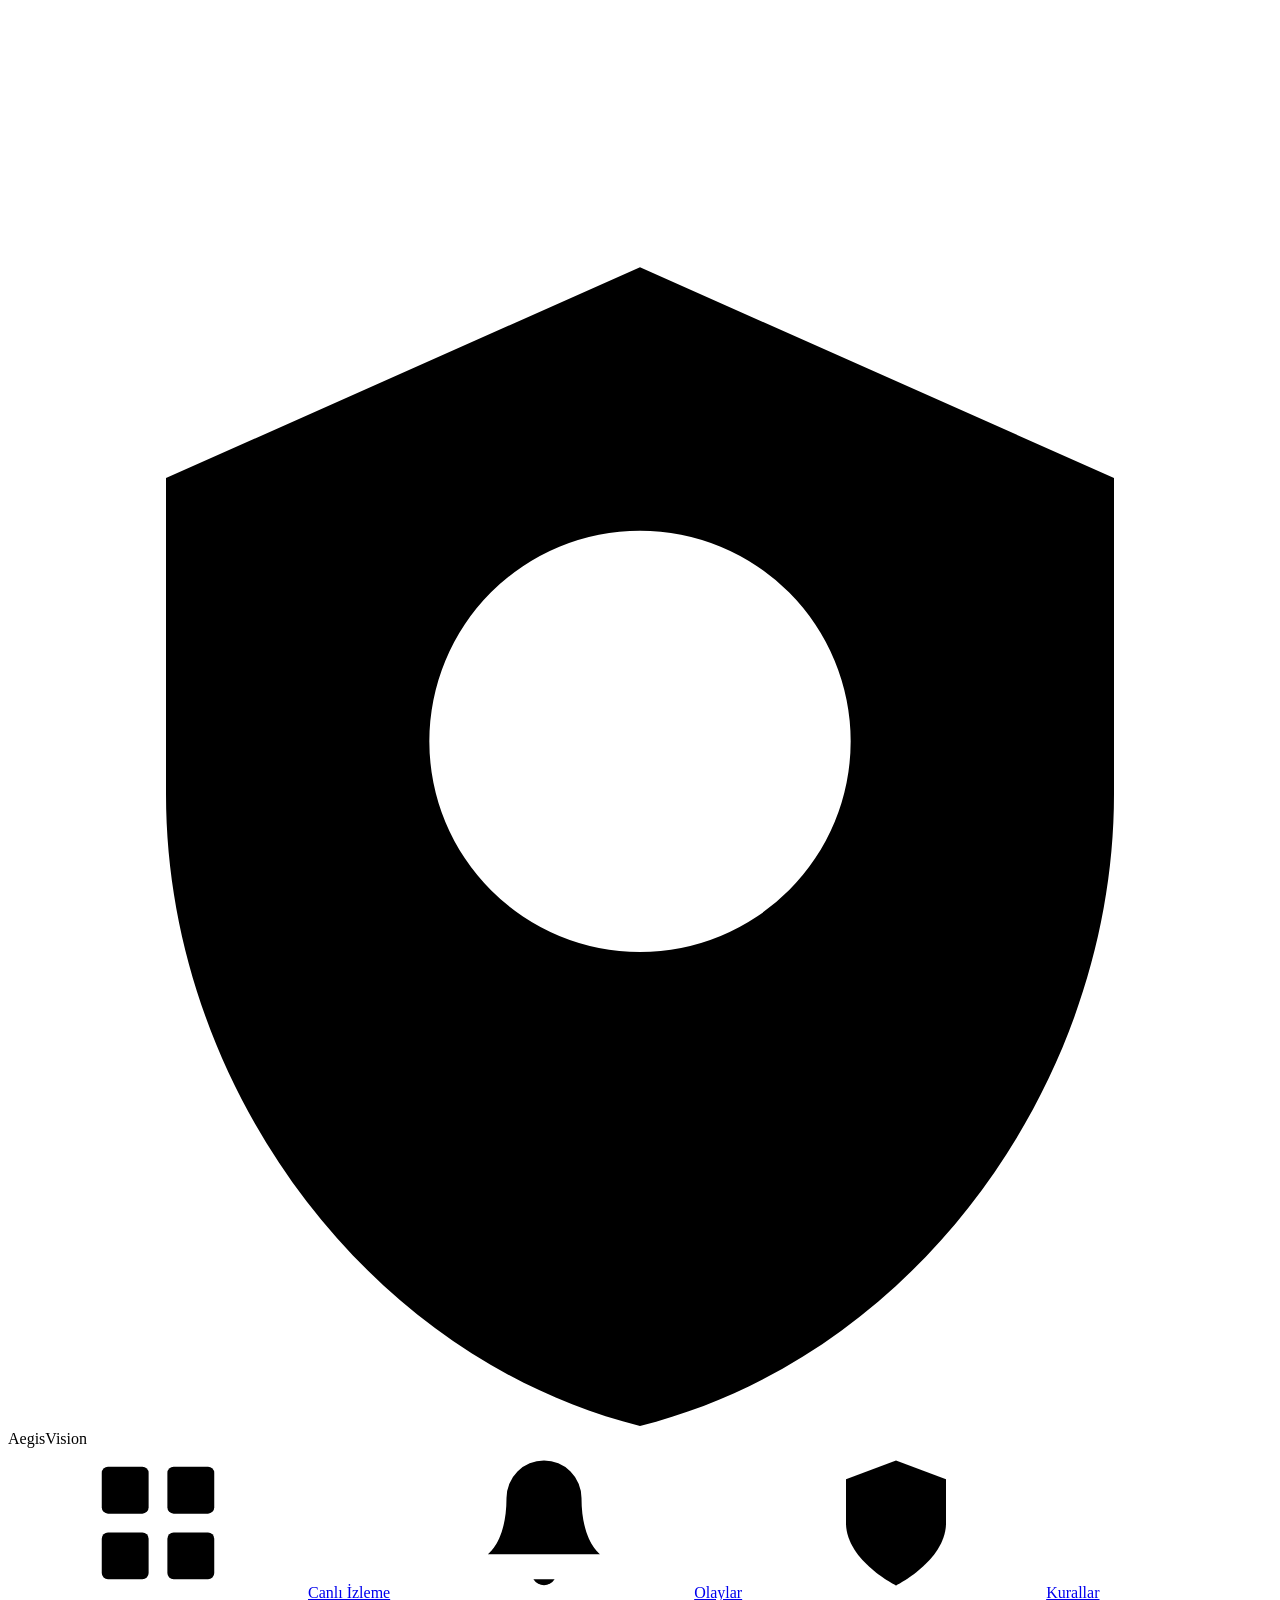
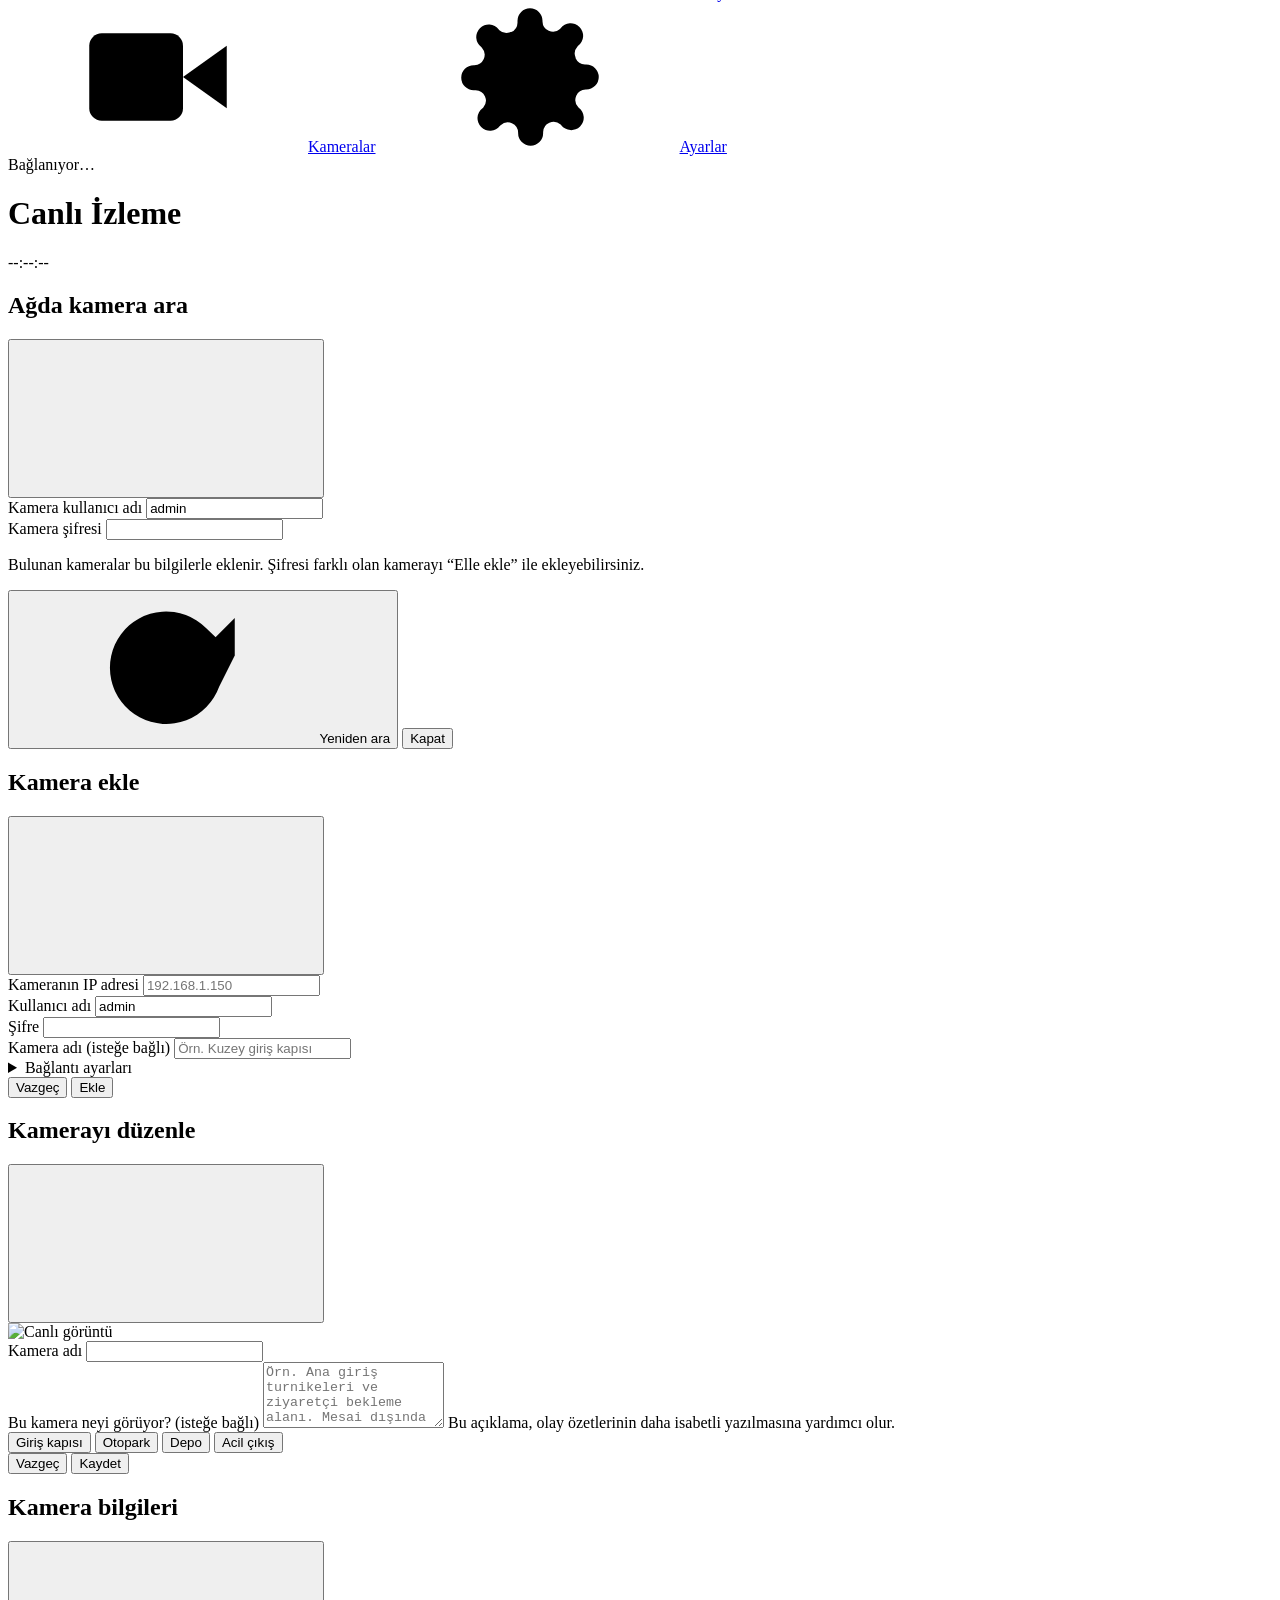
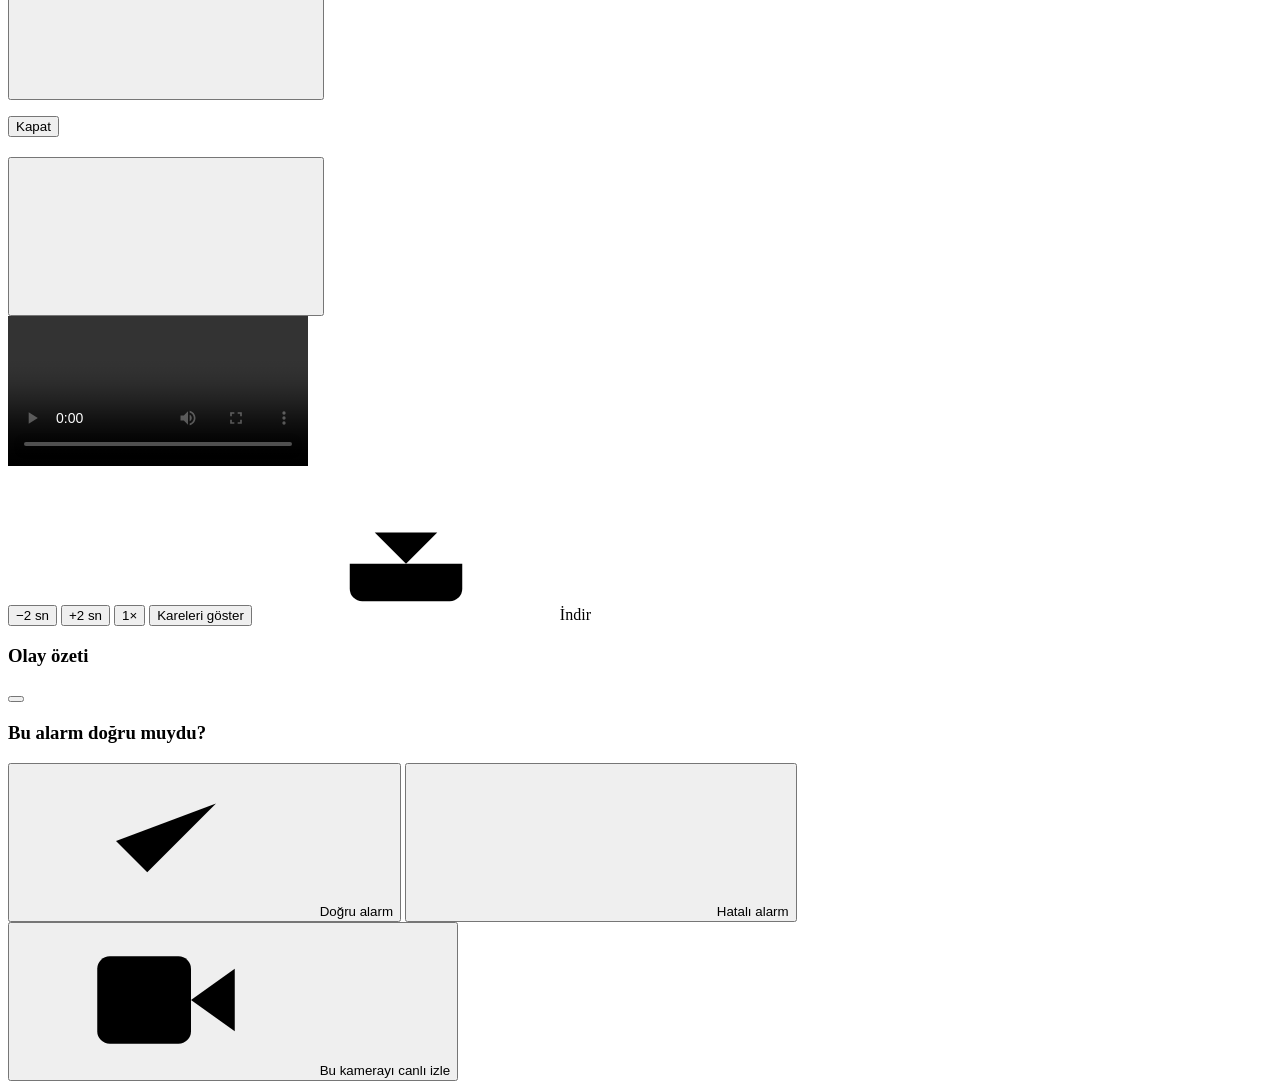
==== WebInterface/frontend/index.html @ 2d85ff1e "feat: rebuild web interface and split backend into modules Interface - five pages: Canlı İzleme, Ola" ====
<!DOCTYPE html>
<html lang="tr">
<head>
  <meta charset="UTF-8">
  <meta name="viewport" content="width=device-width, initial-scale=1.0">
  <meta name="theme-color" content="#0b0e14">
  <title>AegisVision</title>
  <link rel="icon" type="image/svg+xml" href="data:image/svg+xml,%3Csvg xmlns='http://www.w3.org/2000/svg' viewBox='0 0 24 24' fill='%23ff8533'%3E%3Cpath d='M12 2L3 6v6c0 5.5 3.8 10.7 9 12 5.2-1.3 9-6.5 9-12V6l-9-4zm0 5a4 4 0 110 8 4 4 0 010-8z'/%3E%3C/svg%3E">
  <link rel="stylesheet" href="/ui/css/base.css">
  <link rel="stylesheet" href="/ui/css/components.css">
  <link rel="stylesheet" href="/ui/css/layout.css">
  <link rel="stylesheet" href="/ui/css/live.css">
  <link rel="stylesheet" href="/ui/css/events.css">
  <link rel="stylesheet" href="/ui/css/rules.css">
  <link rel="stylesheet" href="/ui/css/cameras.css">
  <link rel="stylesheet" href="/ui/css/settings.css">
</head>
<body>

  <!-- Icon sprite: every icon in the interface is one of these symbols -->
  <svg class="icon-sprite" aria-hidden="true">
    <defs>
      <symbol id="i-live" viewBox="0 0 24 24"><rect x="3" y="3" width="7.5" height="7.5" rx="1"/><rect x="13.5" y="3" width="7.5" height="7.5" rx="1"/><rect x="3" y="13.5" width="7.5" height="7.5" rx="1"/><rect x="13.5" y="13.5" width="7.5" height="7.5" rx="1"/></symbol>
      <symbol id="i-events" viewBox="0 0 24 24"><path d="M18 8a6 6 0 0 0-12 0c0 7-3 9-3 9h18s-3-2-3-9"/><path d="M13.7 21a2 2 0 0 1-3.4 0"/></symbol>
      <symbol id="i-rules" viewBox="0 0 24 24"><path d="M12 22s8-4 8-10V5l-8-3-8 3v7c0 6 8 10 8 10z"/><path d="M9 12l2 2 4-4"/></symbol>
      <symbol id="i-camera" viewBox="0 0 24 24"><path d="M23 7l-7 5 7 5V7z"/><rect x="1" y="5" width="15" height="14" rx="2"/></symbol>
      <symbol id="i-settings" viewBox="0 0 24 24"><circle cx="12" cy="12" r="3"/><path d="M19.4 15a1.7 1.7 0 0 0 .3 1.8l.1.1a2 2 0 1 1-2.8 2.8l-.1-.1a1.7 1.7 0 0 0-1.8-.3 1.7 1.7 0 0 0-1 1.5V21a2 2 0 0 1-4 0v-.1a1.7 1.7 0 0 0-1-1.5 1.7 1.7 0 0 0-1.8.3l-.1.1a2 2 0 1 1-2.8-2.8l.1-.1a1.7 1.7 0 0 0 .3-1.8 1.7 1.7 0 0 0-1.5-1H3a2 2 0 0 1 0-4h.1a1.7 1.7 0 0 0 1.5-1 1.7 1.7 0 0 0-.3-1.8l-.1-.1a2 2 0 1 1 2.8-2.8l.1.1a1.7 1.7 0 0 0 1.8.3h.1a1.7 1.7 0 0 0 1-1.5V3a2 2 0 0 1 4 0v.1a1.7 1.7 0 0 0 1 1.5 1.7 1.7 0 0 0 1.8-.3l.1-.1a2 2 0 1 1 2.8 2.8l-.1.1a1.7 1.7 0 0 0-.3 1.8v.1a1.7 1.7 0 0 0 1.5 1H21a2 2 0 0 1 0 4h-.1a1.7 1.7 0 0 0-1.5 1z"/></symbol>
      <symbol id="i-plus" viewBox="0 0 24 24"><path d="M12 5v14M5 12h14"/></symbol>
      <symbol id="i-search" viewBox="0 0 24 24"><circle cx="11" cy="11" r="7"/><path d="M21 21l-4.3-4.3"/></symbol>
      <symbol id="i-refresh" viewBox="0 0 24 24"><path d="M23 4v6h-6"/><path d="M20.5 15a9 9 0 1 1-2.1-9.4L23 10"/></symbol>
      <symbol id="i-edit" viewBox="0 0 24 24"><path d="M12 20h9"/><path d="M16.5 3.5a2.1 2.1 0 0 1 3 3L7 19l-4 1 1-4z"/></symbol>
      <symbol id="i-trash" viewBox="0 0 24 24"><path d="M3 6h18"/><path d="M19 6v14a2 2 0 0 1-2 2H7a2 2 0 0 1-2-2V6m3 0V4a2 2 0 0 1 2-2h4a2 2 0 0 1 2 2v2"/></symbol>
      <symbol id="i-info" viewBox="0 0 24 24"><circle cx="12" cy="12" r="10"/><path d="M12 16v-4M12 8h.01"/></symbol>
      <symbol id="i-close" viewBox="0 0 24 24"><path d="M18 6L6 18M6 6l12 12"/></symbol>
      <symbol id="i-check" viewBox="0 0 24 24"><path d="M20 6L9 17l-5-5"/></symbol>
      <symbol id="i-play" viewBox="0 0 24 24"><path d="M6 4l14 8-14 8z" fill="currentColor"/></symbol>
      <symbol id="i-download" viewBox="0 0 24 24"><path d="M21 15v4a2 2 0 0 1-2 2H5a2 2 0 0 1-2-2v-4"/><path d="M7 10l5 5 5-5M12 15V3"/></symbol>
      <symbol id="i-photo" viewBox="0 0 24 24"><path d="M23 19a2 2 0 0 1-2 2H3a2 2 0 0 1-2-2V8a2 2 0 0 1 2-2h4l2-3h6l2 3h4a2 2 0 0 1 2 2z"/><circle cx="12" cy="13" r="4"/></symbol>
      <symbol id="i-expand" viewBox="0 0 24 24"><path d="M8 3H5a2 2 0 0 0-2 2v3m18 0V5a2 2 0 0 0-2-2h-3m0 18h3a2 2 0 0 0 2-2v-3M3 16v3a2 2 0 0 0 2 2h3"/></symbol>
      <symbol id="i-back" viewBox="0 0 24 24"><path d="M19 12H5M12 19l-7-7 7-7"/></symbol>
      <symbol id="i-copy" viewBox="0 0 24 24"><rect x="9" y="9" width="13" height="13" rx="2"/><path d="M5 15H4a2 2 0 0 1-2-2V4a2 2 0 0 1 2-2h9a2 2 0 0 1 2 2v1"/></symbol>
      <symbol id="i-list" viewBox="0 0 24 24"><path d="M8 6h13M8 12h13M8 18h13M3 6h.01M3 12h.01M3 18h.01"/></symbol>
    </defs>
  </svg>

  <div class="app">

    <aside class="sidebar">
      <div class="brand">
        <svg class="brand-mark" viewBox="0 0 24 24"><path d="M12 2L3 6v6c0 5.5 3.8 10.7 9 12 5.2-1.3 9-6.5 9-12V6l-9-4zm0 5a4 4 0 110 8 4 4 0 010-8z"/></svg>
        <span class="brand-name">AegisVision</span>
      </div>

      <nav class="nav" aria-label="Ana menü">
        <a class="nav-item" href="#live" data-view="live"><svg class="icon"><use href="#i-live"/></svg><span>Canlı İzleme</span></a>
        <a class="nav-item" href="#events" data-view="events"><svg class="icon"><use href="#i-events"/></svg><span>Olaylar</span><span class="nav-badge" id="nav-events-badge" hidden></span></a>
        <a class="nav-item" href="#rules" data-view="rules"><svg class="icon"><use href="#i-rules"/></svg><span>Kurallar</span></a>
        <a class="nav-item" href="#cameras" data-view="cameras"><svg class="icon"><use href="#i-camera"/></svg><span>Kameralar</span></a>
        <a class="nav-item" href="#settings" data-view="settings"><svg class="icon"><use href="#i-settings"/></svg><span>Ayarlar</span></a>
      </nav>

      <div class="system-status" id="system-status" role="status">
        <span class="status-dot"></span>
        <span class="system-status-text" id="system-status-text">Bağlanıyor…</span>
      </div>
    </aside>

    <main class="main">
      <header class="topbar">
        <h1 class="page-title" id="page-title">Canlı İzleme</h1>
        <time class="clock" id="clock">--:--:--</time>
      </header>

      <div class="content" id="content">

        <!-- ============================ Canlı İzleme ============================ -->
        <section id="view-live" class="view" hidden>
          <div class="toolbar">
            <div class="segmented" id="live-layouts" role="group" aria-label="Ekran düzeni">
              <button type="button" data-layout="grid-1x1" title="Tek kamera">1</button>
              <button type="button" data-layout="grid-2x2" title="4 kamera (2×2)">4</button>
              <button type="button" data-layout="grid-3x2" title="6 kamera (3×2)">6</button>
              <button type="button" data-layout="grid-4x3" title="12 kamera (4×3)">12</button>
            </div>
            <label class="check" title="Yalnızca uyarı veren, alarmdaki veya sinyali kesilen kameraları göster">
              <input type="checkbox" id="live-only-alarms"> Yalnızca alarmdakiler
            </label>
            <span class="toolbar-spacer"></span>
            <label class="check" title="Kurallarda çizdiğiniz bölgeleri görüntünün üzerinde göster">
              <input type="checkbox" id="live-show-zones" checked> Bölgeler
            </label>
            <label class="check" title="Tespit edilen kişi ve nesneleri çerçeveyle göster">
              <input type="checkbox" id="live-show-detections" checked> Tespitler
            </label>
            <span class="badge" id="live-count"></span>
          </div>

          <div class="focus-bar" id="live-focus-bar" hidden>
            <button type="button" class="btn btn-sm" id="live-exit-focus"><svg class="icon"><use href="#i-back"/></svg> Tüm kameralar</button>
            <strong id="live-focus-name"></strong>
          </div>

          <div id="live-grid" class="live-grid grid-3x2"></div>

          <div class="card live-history" id="live-history" hidden>
            <div class="card-header">
              <h2 class="card-title">Son 30 dakika</h2>
              <span class="legend">
                <span class="legend-item"><i class="legend-swatch is-ok"></i> Olay yok</span>
                <span class="legend-item"><i class="legend-swatch is-warn"></i> Uyarı</span>
                <span class="legend-item"><i class="legend-swatch is-danger"></i> Kritik</span>
              </span>
            </div>
            <div class="timeline" id="live-timeline"></div>
            <div class="timeline-axis"><span>30 dk önce</span><span>15 dk önce</span><span>Şimdi</span></div>
            <h3 class="section-title">Bu kameranın son olayları</h3>
            <div class="history-list" id="live-history-list"></div>
          </div>
        </section>

        <!-- ============================== Olaylar ============================== -->
        <section id="view-events" class="view" hidden>
          <div class="notice is-warn" id="events-notice" role="status" hidden></div>

          <div class="toolbar">
            <label class="search">
              <svg class="icon"><use href="#i-search"/></svg>
              <input type="search" id="events-search" placeholder="Olaylarda ara" aria-label="Olaylarda ara">
            </label>
            <select class="select" id="events-camera" aria-label="Kamera"><option value="">Tüm kameralar</option></select>
            <select class="select" id="events-time" aria-label="Zaman aralığı">
              <option value="all">Tüm zamanlar</option>
              <option value="15m">Son 15 dakika</option>
              <option value="1h">Son 1 saat</option>
              <option value="6h">Son 6 saat</option>
              <option value="today">Bugün</option>
            </select>
            <select class="select" id="events-kind" aria-label="Olay türü">
              <option value="all">Tüm türler</option>
              <option value="critical">Kritik</option>
              <option value="warning">Uyarı</option>
              <option value="rule">Kural ihlali</option>
            </select>
            <select class="select" id="events-review" aria-label="İnceleme durumu">
              <option value="all">Tüm durumlar</option>
              <option value="unlabeled">İncelenmemiş</option>
              <option value="correct">Doğru alarm</option>
              <option value="false_positive">Hatalı alarm</option>
            </select>
            <span class="toolbar-spacer"></span>
            <div class="segmented" id="events-layout" role="group" aria-label="Görünüm">
              <button type="button" data-mode="cards" title="Kart görünümü" aria-label="Kart görünümü"><svg class="icon"><use href="#i-live"/></svg></button>
              <button type="button" data-mode="table" title="Liste görünümü" aria-label="Liste görünümü"><svg class="icon"><use href="#i-list"/></svg></button>
            </div>
            <button type="button" class="btn" id="events-export" title="Listelenen olayları dosya olarak indir"><svg class="icon"><use href="#i-download"/></svg> Dışa aktar</button>
            <button type="button" class="btn" id="events-clear" title="Tüm olay kayıtlarını, videolarını ve fotoğraflarını sil"><svg class="icon"><use href="#i-trash"/></svg> Tümünü sil</button>
          </div>

          <p class="summary-line" id="events-summary"></p>
          <div id="events-list"></div>

          <div class="pager">
            <span id="events-pager-info"></span>
            <span class="toolbar-spacer"></span>
            <select class="select" id="events-page-size" aria-label="Sayfa başına olay">
              <option value="12">12 / sayfa</option>
              <option value="24">24 / sayfa</option>
              <option value="48">48 / sayfa</option>
            </select>
            <div class="pager-buttons" id="events-pager-buttons"></div>
          </div>
        </section>

        <!-- ============================== Kurallar ============================== -->
        <section id="view-rules" class="view" hidden>
          <div id="rules-list-panel">
            <div class="toolbar">
              <button type="button" class="btn btn-primary" id="rules-new"><svg class="icon"><use href="#i-plus"/></svg> Yeni kural</button>
              <p class="summary-line" id="rules-summary"></p>
            </div>
            <div class="notice is-warn" id="rules-notice" hidden></div>
            <div id="rules-list"></div>
          </div>

          <div id="rule-editor-panel" hidden>
            <div class="toolbar">
              <button type="button" class="btn" data-action="close-editor"><svg class="icon"><use href="#i-back"/></svg> Kurallar</button>
              <h2 class="toolbar-title" id="rule-editor-title">Yeni kural</h2>
            </div>

            <div class="rule-editor">
              <div class="card">
                <div class="toolbar toolbar-inset">
                  <div class="segmented" id="rule-scope" role="group" aria-label="Kuralın geçerli olduğu yer">
                    <button type="button" data-scope="camera" class="is-active">Tek kamera</button>
                    <button type="button" data-scope="system">Tüm kameralar</button>
                  </div>
                  <select class="select" id="rule-camera" aria-label="Kamera"></select>
                  <span class="toolbar-spacer"></span>
                  <button type="button" class="btn btn-sm" id="zone-undo" title="Son noktayı geri al (Backspace)">Geri al</button>
                  <button type="button" class="btn btn-sm" id="zone-clear" title="Çizilen tüm bölgeleri sil">Temizle</button>
                </div>
                <div class="zone-canvas" id="zone-canvas-wrap">
                  <img id="zone-canvas-bg" class="zone-canvas-bg" alt="">
                  <div class="zone-canvas-system" id="zone-canvas-system" hidden>Bu kural tüm kameralarda geçerli olur.<br>İsterseniz yalnızca görüntünün belirli bir bölümünü çizebilirsiniz.</div>
                  <canvas id="zone-canvas"></canvas>
                  <div class="zone-canvas-status" id="zone-canvas-status"></div>
                </div>
                <p class="hint card-hint">Görüntüye tıklayarak bölgenin köşelerini işaretleyin. İlk noktaya tıklayarak, çift tıklayarak veya <kbd>Enter</kbd> ile bölgeyi kapatın. <kbd>Esc</kbd> çizimi iptal eder.</p>
              </div>

              <form class="card rule-form" id="rule-form" novalidate>
                <div class="field">
                  <label for="rule-title">Kural adı</label>
                  <input class="input" type="text" id="rule-title" placeholder="Örn. Depo girişi baret kontrolü" maxlength="80">
                </div>

                <div class="field">
                  <span class="field-label">Bölgeler</span>
                  <div class="chip-row" id="zone-chips"></div>
                </div>

                <fieldset class="zone-fields" id="zone-fields" disabled>
                  <div class="field">
                    <label for="zone-name">Bölge adı</label>
                    <input class="input" type="text" id="zone-name" placeholder="Örn. Depo girişi" maxlength="40">
                  </div>
                  <div class="field">
                    <label for="zone-type">Ne izlensin?</label>
                    <select class="select" id="zone-type">
                      <option value="detection">Kişi ve nesneler (kendi cümlenizle tarif edin)</option>
                      <option value="change_detection">Engel veya değişiklik (acil çıkış, yangın dolabı önü…)</option>
                    </select>
                  </div>
                  <div class="field" id="zone-detection-fields">
                    <label for="zone-description">Bu bölgede ne olunca haber verilsin?</label>
                    <textarea class="textarea" id="zone-description" rows="3" placeholder="Örn. Baret takmayan biri bölgeye girerse"></textarea>
                    <div class="chip-row">
                      <button type="button" class="chip" data-template="Bu bölgeye yetkisiz bir kişi veya araç girdiğinde alarm üret.">Yetkisiz giriş</button>
                      <button type="button" class="chip" data-template="Bu bölgede baret veya reflektörlü yelek takmayan biri olursa bildir.">Baret ve yelek</button>
                      <button type="button" class="chip" data-template="Bu bölgede bir kişi uzun süre beklerse bildir.">Uzun süre bekleme</button>
                      <button type="button" class="chip" data-template="Bu bölgeden geçen kişileri giriş ve çıkış yönüne göre say.">Giriş-çıkış sayımı</button>
                    </div>
                  </div>
                  <p class="hint" id="zone-change-hint" hidden>Sistem bu bölgeyi boş hâliyle hatırlar ve önüne bir şey konduğunda uyarır. Kuralı kaydettikten sonra <strong>Canlı İzleme</strong>’de kameranın üzerindeki <strong>Referans al</strong> düğmesine bir kez basmanız yeterlidir.</p>
                </fieldset>

                <div class="form-actions">
                  <button type="button" class="btn" data-action="close-editor">Vazgeç</button>
                  <button type="submit" class="btn btn-primary" id="rule-save">Kaydet</button>
                </div>
              </form>
            </div>
          </div>
        </section>

        <!-- ============================== Kameralar ============================== -->
        <section id="view-cameras" class="view" hidden>
          <div class="toolbar">
            <button type="button" class="btn btn-primary" id="cameras-scan"><svg class="icon"><use href="#i-search"/></svg> Ağda kamera ara</button>
            <button type="button" class="btn" id="cameras-add"><svg class="icon"><use href="#i-plus"/></svg> Elle ekle</button>
            <p class="summary-line" id="cameras-summary"></p>
            <span class="toolbar-spacer"></span>
            <div class="segmented" id="cameras-layout" role="group" aria-label="Görünüm">
              <button type="button" data-mode="grid" title="Kart görünümü" aria-label="Kart görünümü"><svg class="icon"><use href="#i-live"/></svg></button>
              <button type="button" data-mode="list" title="Liste görünümü" aria-label="Liste görünümü"><svg class="icon"><use href="#i-list"/></svg></button>
            </div>
          </div>
          <div id="cameras-list" class="camera-grid"></div>
        </section>

        <!-- =============================== Ayarlar =============================== -->
        <section id="view-settings" class="view" hidden>
          <form class="settings" id="settings-form" novalidate>

            <div class="card settings-card">
              <h2 class="card-title">Algılama</h2>
              <label class="switch-row">
                <span><span class="switch-title">Olağandışı hareketleri algıla</span>
                  <span class="hint">Kavga, panik gibi olağandışı hareketleri kendiliğinden yakalar. Kapatırsanız yalnızca tanımladığınız kurallar çalışır.</span></span>
                <input type="checkbox" class="switch" data-setting="anomaly.continuous_pipeline">
              </label>
              <div class="field">
                <label for="set-threshold-normal">Uyarı seviyesi <output data-output="anomaly.threshold_normal" data-unit="%"></output></label>
                <input type="range" id="set-threshold-normal" data-setting="anomaly.threshold_normal" min="5" max="45" step="1">
                <span class="hint">Hareket bu seviyeyi geçince olay <strong>Uyarı</strong> olarak kaydedilir. Düşürürseniz sistem daha hassas olur.</span>
              </div>
              <div class="field">
                <label for="set-threshold-warning">Kritik seviyesi <output data-output="anomaly.threshold_warning" data-unit="%"></output></label>
                <input type="range" id="set-threshold-warning" data-setting="anomaly.threshold_warning" min="30" max="80" step="1">
                <span class="hint">Hareket bu seviyeyi geçince olay <strong>Kritik</strong> sayılır.</span>
                <div class="threshold-scale" id="threshold-scale" aria-hidden="true">
                  <span class="is-ok">Normal</span><span class="is-warn">Uyarı</span><span class="is-danger">Kritik</span>
                </div>
              </div>
            </div>

            <div class="card settings-card">
              <h2 class="card-title">Canlı izleme</h2>
              <div class="field">
                <label for="set-default-layout">Açılış düzeni</label>
                <select class="select" id="set-default-layout" data-setting="live_wall.default_layout">
                  <option value="grid-1x1">Tek kamera</option>
                  <option value="grid-2x2">4 kamera (2×2)</option>
                  <option value="grid-3x2">6 kamera (3×2)</option>
                  <option value="grid-4x3">12 kamera (4×3)</option>
                </select>
              </div>
              <label class="switch-row">
                <span><span class="switch-title">Alarmda çerçeveyi vurgula</span>
                  <span class="hint">Alarm veren kameranın çerçevesi renkli yanıp söner.</span></span>
                <input type="checkbox" class="switch" data-setting="live_wall.alarm_borders">
              </label>
              <label class="switch-row">
                <span><span class="switch-title">Durum etiketini göster</span>
                  <span class="hint">Uyarı veya alarm sırasında görüntünün köşesinde nedeni yazar.</span></span>
                <input type="checkbox" class="switch" data-setting="live_wall.hud_badges">
              </label>
              <label class="switch-row">
                <span><span class="switch-title">Tıklayınca kamerayı büyüt</span></span>
                <input type="checkbox" class="switch" data-setting="live_wall.click_to_focus">
              </label>
              <label class="switch-row">
                <span><span class="switch-title">Tam akıcılıkta yayın</span>
                  <span class="hint">Kapatırsanız görüntü saniyede 8 kareye iner; yavaş bağlantılarda işe yarar.</span></span>
                <input type="checkbox" class="switch" data-setting="live_wall.zero_latency_mode">
              </label>
            </div>

            <div class="card settings-card">
              <h2 class="card-title">Kayıt</h2>
              <label class="switch-row">
                <span><span class="switch-title">Olayları video olarak kaydet</span>
                  <span class="hint">Her olay, başından sonuna tek bir video olarak saklanır.</span></span>
                <input type="checkbox" class="switch" data-setting="recording.auto_record_clips">
              </label>
              <div class="field">
                <label for="set-padding">Olay öncesi ve sonrası <output data-output="recording.padding_sec" data-unit=" sn"></output></label>
                <input type="range" id="set-padding" data-setting="recording.padding_sec" min="0.5" max="5" step="0.5">
                <span class="hint">Videoya olayın başından önce ve bitişinden sonra eklenen süre.</span>
              </div>
              <div class="field">
                <label for="set-max-duration">En uzun video <output data-output="recording.max_clip_duration_sec" data-unit=" sn"></output></label>
                <input type="range" id="set-max-duration" data-setting="recording.max_clip_duration_sec" min="15" max="180" step="15">
              </div>
              <div class="field">
                <label for="set-max-storage">Kayıtlar için ayrılan alan <output data-output="recording.max_storage_mb" data-unit=" MB"></output></label>
                <input type="range" id="set-max-storage" data-setting="recording.max_storage_mb" min="100" max="5000" step="100">
                <span class="hint">Alan dolunca en eski videolar kendiliğinden silinir.</span>
              </div>
              <div class="storage">
                <div class="storage-head"><span>Kullanılan alan</span><strong id="storage-percent">—</strong></div>
                <div class="progress"><div class="progress-fill" id="storage-fill"></div></div>
                <p class="hint" id="storage-text">Yükleniyor…</p>
                <div class="storage-orphans" id="storage-orphans" hidden>
                  <p class="hint" id="storage-orphans-text"></p>
                  <button type="button" class="btn btn-sm" id="storage-clean">Temizle</button>
                </div>
              </div>
            </div>

            <details class="card settings-card settings-advanced">
              <summary class="card-title">Gelişmiş</summary>
              <p class="hint">Bu bölümü yalnızca kurulumu yapan kişinin değiştirmesi önerilir.</p>
              <div class="field">
                <label for="set-triton-url">Analiz sunucusu adresi</label>
                <input class="input" type="text" id="set-triton-url" data-setting="anomaly.triton_url" placeholder="localhost:8000" spellcheck="false">
              </div>
              <div class="field">
                <label for="set-model-name">Analiz modeli</label>
                <input class="input" type="text" id="set-model-name" data-setting="anomaly.model_name" spellcheck="false">
              </div>
              <div class="field">
                <label for="set-batch">Aynı anda analiz edilen kamera <output data-output="anomaly.batch_size"></output></label>
                <input type="range" id="set-batch" data-setting="anomaly.batch_size" min="1" max="8" step="1">
              </div>
              <div class="field">
                <label for="set-tolerance">Olay birleştirme süresi <output data-output="recording.tolerance_sec" data-unit=" sn"></output></label>
                <input type="range" id="set-tolerance" data-setting="recording.tolerance_sec" min="0.5" max="5" step="0.5">
                <span class="hint">Bu süreden kısa aralıklarla gelen alarmlar tek olay sayılır.</span>
              </div>
              <div class="field">
                <label for="set-max-clips">En fazla video sayısı <output data-output="recording.max_stored_clips"></output></label>
                <input type="range" id="set-max-clips" data-setting="recording.max_stored_clips" min="10" max="1000" step="10">
              </div>
              <h3 class="section-title">Sistem durumu</h3>
              <dl class="info-list" id="system-info"></dl>
              <button type="button" class="btn" id="settings-reset">Varsayılan ayarlara dön</button>
            </details>

            <div class="save-bar" id="settings-save-bar" hidden>
              <span>Kaydedilmemiş değişiklikler var.</span>
              <button type="button" class="btn" id="settings-discard">Vazgeç</button>
              <button type="submit" class="btn btn-primary" id="settings-save">Kaydet</button>
            </div>
          </form>
        </section>

      </div>
    </main>
  </div>

  <!-- ============================== Pencereler ============================== -->

  <div class="modal" id="modal-scan" role="dialog" aria-modal="true" aria-labelledby="modal-scan-title">
    <div class="modal-dialog">
      <header class="modal-header">
        <h2 id="modal-scan-title">Ağda kamera ara</h2>
        <button type="button" class="btn-icon" data-close aria-label="Kapat"><svg class="icon"><use href="#i-close"/></svg></button>
      </header>
      <div class="modal-body">
        <div class="field-row">
          <div class="field">
            <label for="scan-username">Kamera kullanıcı adı</label>
            <input class="input" type="text" id="scan-username" value="admin" autocomplete="off">
          </div>
          <div class="field">
            <label for="scan-password">Kamera şifresi</label>
            <input class="input" type="password" id="scan-password" autocomplete="off">
          </div>
        </div>
        <p class="hint">Bulunan kameralar bu bilgilerle eklenir. Şifresi farklı olan kamerayı “Elle ekle” ile ekleyebilirsiniz.</p>
        <div class="scan-status" id="scan-status"></div>
        <div class="scan-results" id="scan-results"></div>
      </div>
      <footer class="modal-footer">
        <button type="button" class="btn" id="scan-again"><svg class="icon"><use href="#i-refresh"/></svg> Yeniden ara</button>
        <span class="toolbar-spacer"></span>
        <button type="button" class="btn" data-close>Kapat</button>
      </footer>
    </div>
  </div>

  <div class="modal" id="modal-camera-add" role="dialog" aria-modal="true" aria-labelledby="modal-camera-add-title">
    <form class="modal-dialog" id="camera-add-form" novalidate>
      <header class="modal-header">
        <h2 id="modal-camera-add-title">Kamera ekle</h2>
        <button type="button" class="btn-icon" data-close aria-label="Kapat"><svg class="icon"><use href="#i-close"/></svg></button>
      </header>
      <div class="modal-body">
        <div class="field">
          <label for="add-ip">Kameranın IP adresi</label>
          <input class="input" type="text" id="add-ip" placeholder="192.168.1.150" inputmode="decimal" autocomplete="off">
        </div>
        <div class="field-row">
          <div class="field">
            <label for="add-username">Kullanıcı adı</label>
            <input class="input" type="text" id="add-username" value="admin" autocomplete="off">
          </div>
          <div class="field">
            <label for="add-password">Şifre</label>
            <input class="input" type="password" id="add-password" autocomplete="off">
          </div>
        </div>
        <div class="field">
          <label for="add-name">Kamera adı <span class="optional">(isteğe bağlı)</span></label>
          <input class="input" type="text" id="add-name" placeholder="Örn. Kuzey giriş kapısı" maxlength="60">
        </div>
        <details class="advanced">
          <summary>Bağlantı ayarları</summary>
          <div class="field-row">
            <div class="field">
              <label for="add-port">Bağlantı portu (ONVIF)</label>
              <input class="input" type="number" id="add-port" value="80" min="1" max="65535">
            </div>
            <div class="field">
              <label for="add-rtsp-port">Görüntü portu (RTSP)</label>
              <input class="input" type="number" id="add-rtsp-port" value="554" min="1" max="65535">
            </div>
          </div>
          <p class="hint">Çoğu kamerada bu değerleri değiştirmeniz gerekmez.</p>
        </details>
      </div>
      <footer class="modal-footer">
        <span class="toolbar-spacer"></span>
        <button type="button" class="btn" data-close>Vazgeç</button>
        <button type="submit" class="btn btn-primary" id="add-submit">Ekle</button>
      </footer>
    </form>
  </div>

  <div class="modal" id="modal-camera-edit" role="dialog" aria-modal="true" aria-labelledby="modal-camera-edit-title">
    <form class="modal-dialog modal-lg" id="camera-edit-form" novalidate>
      <header class="modal-header">
        <h2 id="modal-camera-edit-title">Kamerayı düzenle</h2>
        <button type="button" class="btn-icon" data-close aria-label="Kapat"><svg class="icon"><use href="#i-close"/></svg></button>
      </header>
      <div class="modal-body camera-edit">
        <div class="video-frame">
          <img id="edit-preview" alt="Canlı görüntü">
          <span class="video-tag" id="edit-preview-tag"></span>
        </div>
        <div class="camera-edit-fields">
          <div class="field">
            <label for="edit-name">Kamera adı</label>
            <input class="input" type="text" id="edit-name" maxlength="60">
          </div>
          <div class="field">
            <label for="edit-description">Bu kamera neyi görüyor? <span class="optional">(isteğe bağlı)</span></label>
            <textarea class="textarea" id="edit-description" rows="4" placeholder="Örn. Ana giriş turnikeleri ve ziyaretçi bekleme alanı. Mesai dışında kimse olmamalı."></textarea>
            <span class="hint">Bu açıklama, olay özetlerinin daha isabetli yazılmasına yardımcı olur.</span>
            <div class="chip-row" id="edit-templates">
              <button type="button" class="chip" data-template="Ana bina giriş kapısı ve turnike alanı. Mesai dışında insan hareketi olmamalı.">Giriş kapısı</button>
              <button type="button" class="chip" data-template="Otopark giriş ve çıkış yolu. Ters yönde giden veya yetkisiz araçlar izlenir.">Otopark</button>
              <button type="button" class="chip" data-template="Depo ve yükleme alanı. Baret ve yelek zorunludur.">Depo</button>
              <button type="button" class="chip" data-template="Koridor ve acil çıkış kapısı. Çıkışın önü her zaman boş olmalı.">Acil çıkış</button>
            </div>
          </div>
        </div>
      </div>
      <footer class="modal-footer">
        <span class="toolbar-spacer"></span>
        <button type="button" class="btn" data-close>Vazgeç</button>
        <button type="submit" class="btn btn-primary" id="edit-submit">Kaydet</button>
      </footer>
    </form>
  </div>

  <div class="modal" id="modal-camera-info" role="dialog" aria-modal="true" aria-labelledby="modal-camera-info-title">
    <div class="modal-dialog">
      <header class="modal-header">
        <h2 id="modal-camera-info-title">Kamera bilgileri</h2>
        <button type="button" class="btn-icon" data-close aria-label="Kapat"><svg class="icon"><use href="#i-close"/></svg></button>
      </header>
      <div class="modal-body">
        <dl class="info-list" id="camera-info"></dl>
      </div>
      <footer class="modal-footer">
        <span class="toolbar-spacer"></span>
        <button type="button" class="btn" data-close>Kapat</button>
      </footer>
    </div>
  </div>

  <div class="modal" id="modal-event" role="dialog" aria-modal="true" aria-labelledby="event-title">
    <div class="modal-dialog modal-xl">
      <header class="modal-header">
        <div class="event-heading">
          <span class="badge" id="event-level"></span>
          <h2 id="event-title"></h2>
          <span class="event-when" id="event-when"></span>
        </div>
        <button type="button" class="btn-icon" data-close aria-label="Kapat"><svg class="icon"><use href="#i-close"/></svg></button>
      </header>
      <div class="modal-body event-detail">
        <div class="event-media">
          <div class="video-frame">
            <video id="event-video" controls playsinline loop></video>
            <img id="event-image" alt="Olay görüntüsü" hidden>
          </div>
          <div class="toolbar event-media-actions">
            <button type="button" class="btn btn-sm" id="event-back" title="2 saniye geri">−2 sn</button>
            <button type="button" class="btn btn-sm" id="event-forward" title="2 saniye ileri">+2 sn</button>
            <button type="button" class="btn btn-sm" id="event-speed" title="Oynatma hızını değiştir">1×</button>
            <span class="toolbar-spacer"></span>
            <button type="button" class="btn btn-sm" id="event-frames-toggle">Kareleri göster</button>
            <a class="btn btn-sm" id="event-download" download><svg class="icon"><use href="#i-download"/></svg> İndir</a>
          </div>
          <div class="event-frames" id="event-frames" hidden></div>
        </div>

        <div class="event-info">
          <dl class="info-list" id="event-facts"></dl>

          <div class="event-summary">
            <div class="event-summary-head">
              <h3 class="section-title">Olay özeti</h3>
              <button type="button" class="btn btn-sm" id="event-summarize"></button>
            </div>
            <div class="summary-text" id="event-summary-text"></div>
          </div>

          <div class="event-review">
            <h3 class="section-title">Bu alarm doğru muydu?</h3>
            <div class="segmented" id="event-label" role="group">
              <button type="button" data-label="correct"><svg class="icon"><use href="#i-check"/></svg> Doğru alarm</button>
              <button type="button" data-label="false_positive"><svg class="icon"><use href="#i-close"/></svg> Hatalı alarm</button>
            </div>
          </div>

          <button type="button" class="btn" id="event-go-live"><svg class="icon"><use href="#i-camera"/></svg> Bu kamerayı canlı izle</button>
        </div>
      </div>
    </div>
  </div>

  <script type="module" src="/ui/js/main.js"></script>
</body>
</html>
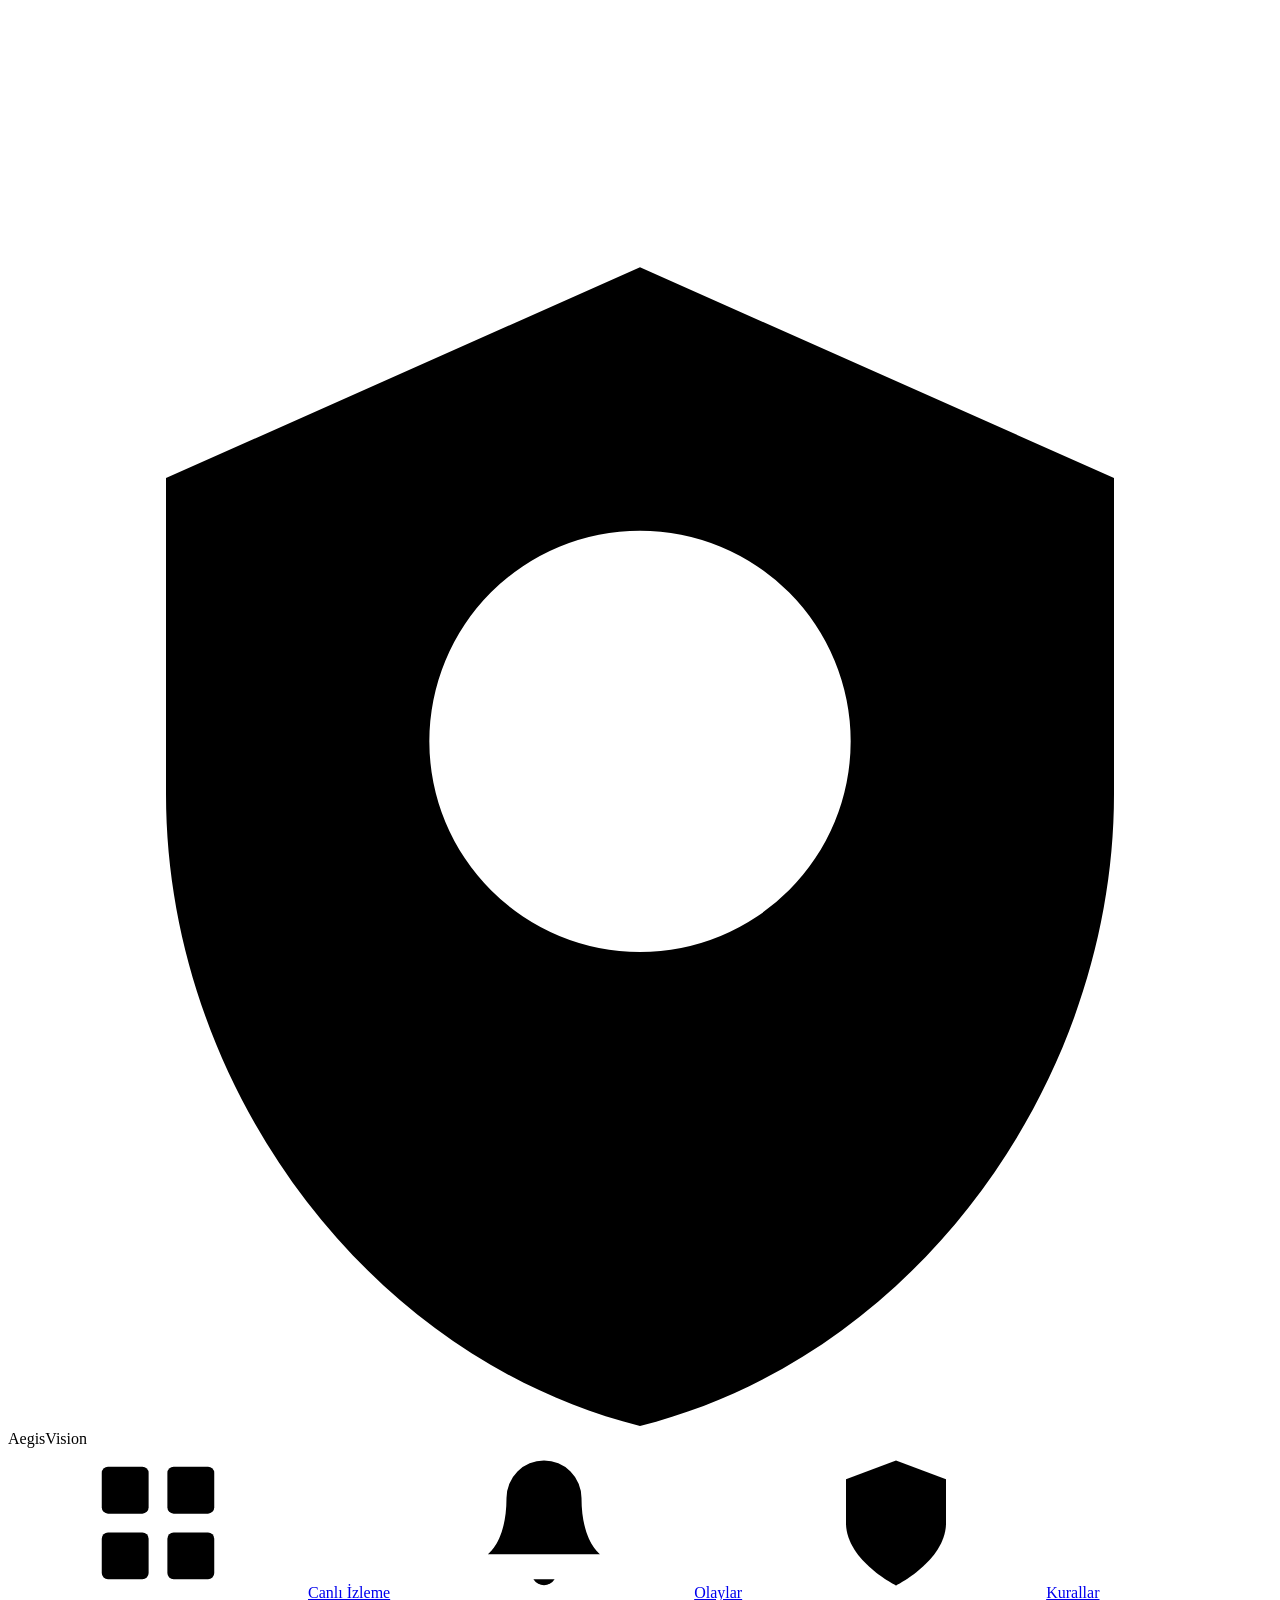
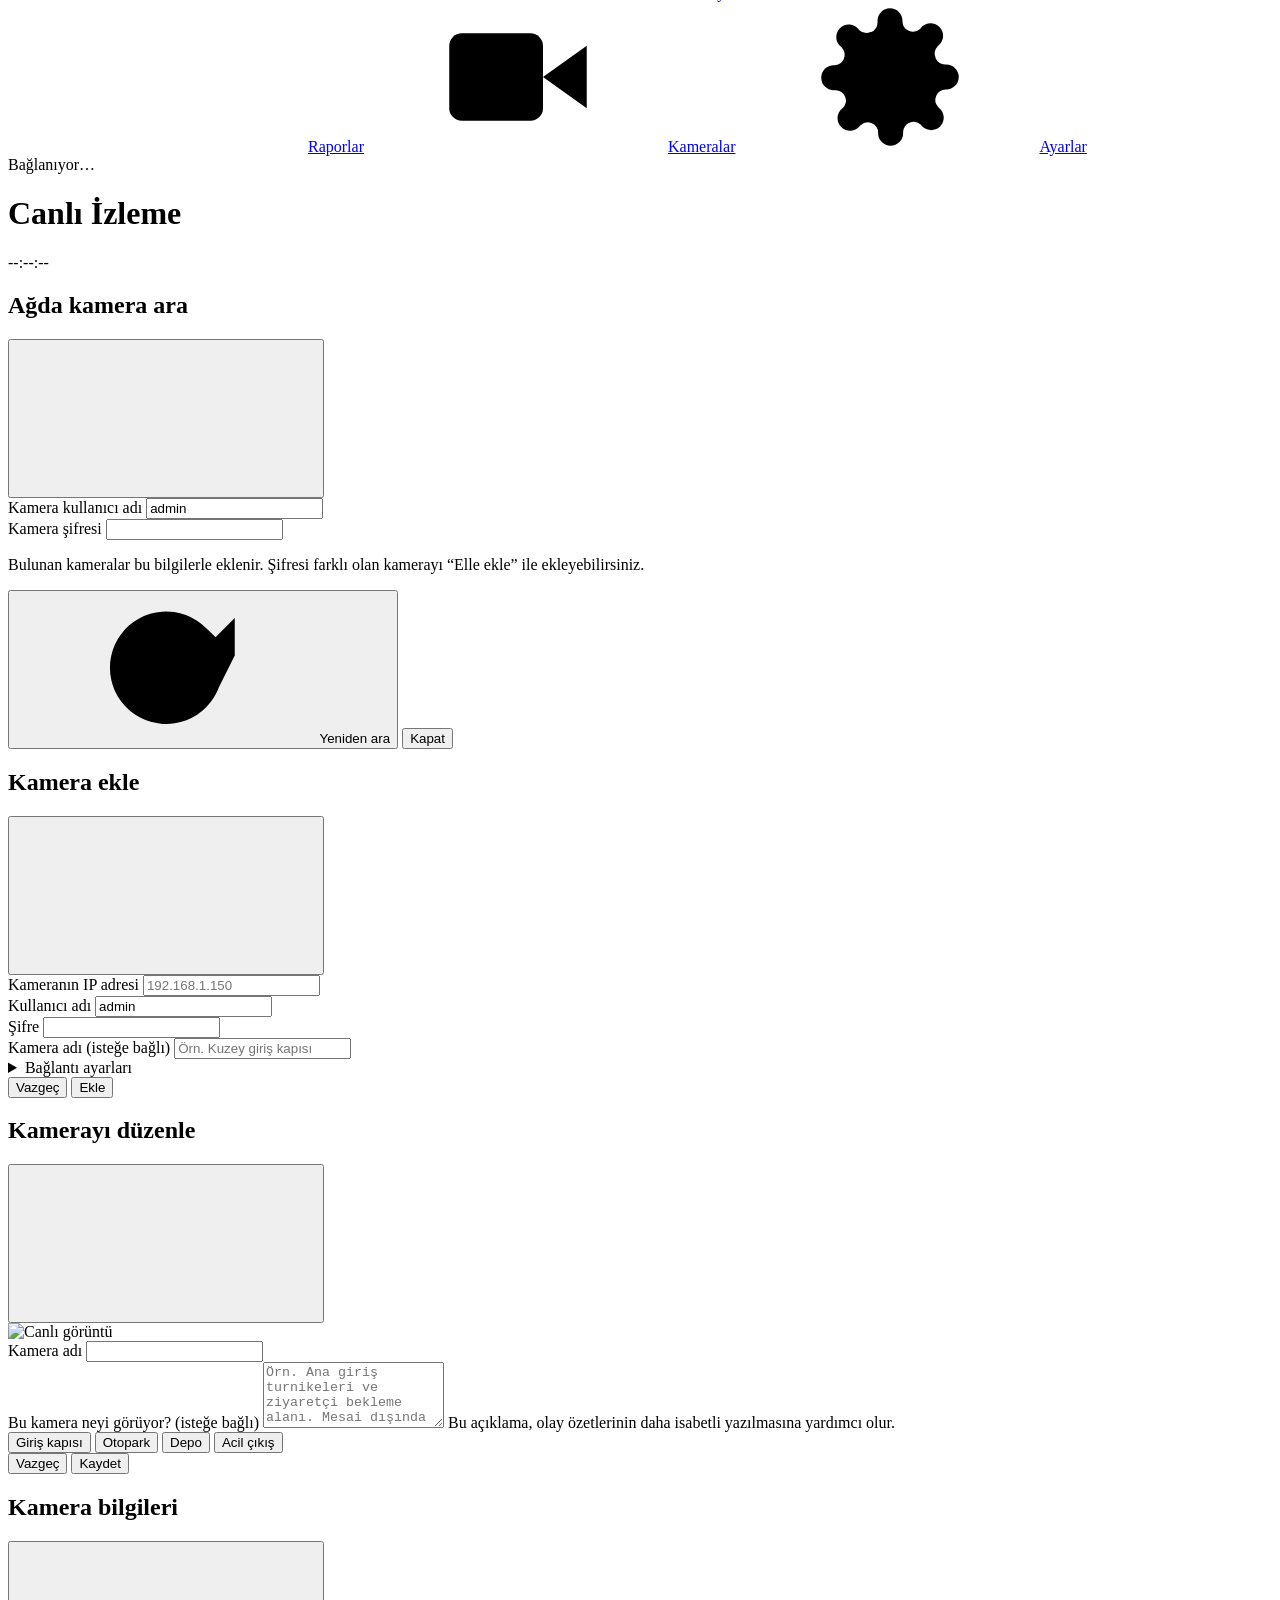
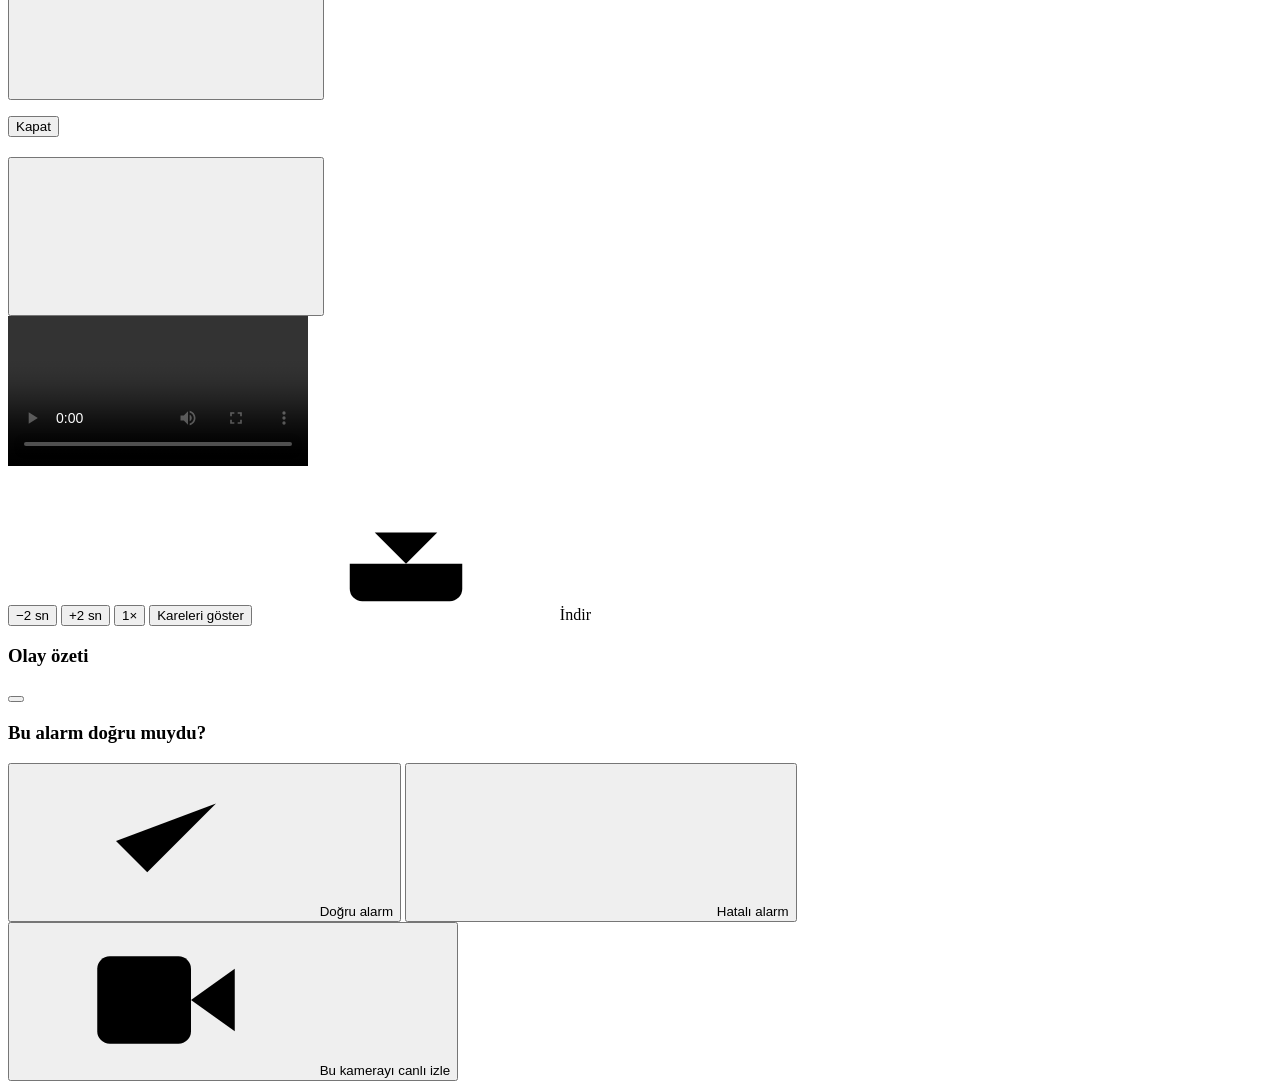
==== commit 8194c4f1: "Rule form with list choices and working hours, reports page, softer theme Rules can now be defined w" ====
--- a/WebInterface/frontend/index.html
+++ b/WebInterface/frontend/index.html
@@ -14,6 +14,7 @@
   <link rel="stylesheet" href="/ui/css/rules.css">
   <link rel="stylesheet" href="/ui/css/cameras.css">
   <link rel="stylesheet" href="/ui/css/settings.css">
+  <link rel="stylesheet" href="/ui/css/reports.css">
 </head>
 <body>
 
@@ -30,6 +31,7 @@
       <symbol id="i-refresh" viewBox="0 0 24 24"><path d="M23 4v6h-6"/><path d="M20.5 15a9 9 0 1 1-2.1-9.4L23 10"/></symbol>
       <symbol id="i-edit" viewBox="0 0 24 24"><path d="M12 20h9"/><path d="M16.5 3.5a2.1 2.1 0 0 1 3 3L7 19l-4 1 1-4z"/></symbol>
       <symbol id="i-trash" viewBox="0 0 24 24"><path d="M3 6h18"/><path d="M19 6v14a2 2 0 0 1-2 2H7a2 2 0 0 1-2-2V6m3 0V4a2 2 0 0 1 2-2h4a2 2 0 0 1 2 2v2"/></symbol>
+      <symbol id="i-report" viewBox="0 0 24 24"><path d="M3 21h18"/><path d="M6 21V11M12 21V4M18 21v-7"/></symbol>
       <symbol id="i-info" viewBox="0 0 24 24"><circle cx="12" cy="12" r="10"/><path d="M12 16v-4M12 8h.01"/></symbol>
       <symbol id="i-close" viewBox="0 0 24 24"><path d="M18 6L6 18M6 6l12 12"/></symbol>
       <symbol id="i-check" viewBox="0 0 24 24"><path d="M20 6L9 17l-5-5"/></symbol>
@@ -55,6 +57,7 @@
         <a class="nav-item" href="#live" data-view="live"><svg class="icon"><use href="#i-live"/></svg><span>Canlı İzleme</span></a>
         <a class="nav-item" href="#events" data-view="events"><svg class="icon"><use href="#i-events"/></svg><span>Olaylar</span><span class="nav-badge" id="nav-events-badge" hidden></span></a>
         <a class="nav-item" href="#rules" data-view="rules"><svg class="icon"><use href="#i-rules"/></svg><span>Kurallar</span></a>
+        <a class="nav-item" href="#reports" data-view="reports"><svg class="icon"><use href="#i-report"/></svg><span>Raporlar</span></a>
         <a class="nav-item" href="#cameras" data-view="cameras"><svg class="icon"><use href="#i-camera"/></svg><span>Kameralar</span></a>
         <a class="nav-item" href="#settings" data-view="settings"><svg class="icon"><use href="#i-settings"/></svg><span>Ayarlar</span></a>
       </nav>
@@ -72,6 +75,9 @@
       </header>
 
       <div class="content" id="content">
+        <div class="notice is-danger" id="analysis-notice" role="alert" hidden>
+          Analiz sunucusuna ulaşılamıyor. Canlı görüntü çalışır; ancak kurallar denetlenmiyor ve yeni olay kaydedilmiyor.
+        </div>
 
         <!-- ============================ Canlı İzleme ============================ -->
         <section id="view-live" class="view" hidden>
@@ -197,6 +203,7 @@
                   </div>
                   <select class="select" id="rule-camera" aria-label="Kamera"></select>
                   <span class="toolbar-spacer"></span>
+                  <button type="button" class="btn btn-sm btn-primary" id="zone-finish" title="Çizdiğiniz bölgeyi kapat (Enter)" hidden>Bölgeyi tamamla</button>
                   <button type="button" class="btn btn-sm" id="zone-undo" title="Son noktayı geri al (Backspace)">Geri al</button>
                   <button type="button" class="btn btn-sm" id="zone-clear" title="Çizilen tüm bölgeleri sil">Temizle</button>
                 </div>
@@ -206,7 +213,7 @@
                   <canvas id="zone-canvas"></canvas>
                   <div class="zone-canvas-status" id="zone-canvas-status"></div>
                 </div>
-                <p class="hint card-hint">Görüntüye tıklayarak bölgenin köşelerini işaretleyin. İlk noktaya tıklayarak, çift tıklayarak veya <kbd>Enter</kbd> ile bölgeyi kapatın. <kbd>Esc</kbd> çizimi iptal eder.</p>
+                <p class="hint card-hint">Görüntüye dokunarak bölgenin köşelerini işaretleyin, sonra <strong>Bölgeyi tamamla</strong>’ya basın (ilk noktaya dokunmak ya da <kbd>Enter</kbd> de olur). <kbd>Esc</kbd> çizimi iptal eder.</p>
               </div>
 
               <form class="card rule-form" id="rule-form" novalidate>
@@ -228,7 +235,8 @@
                   <div class="field">
                     <label for="zone-type">Ne izlensin?</label>
                     <select class="select" id="zone-type">
-                      <option value="detection">Kişi ve nesneler (kendi cümlenizle tarif edin)</option>
+                      <option value="detection">Kişi ve nesneler: kendi cümlenizle tarif edin</option>
+                      <option value="manual">Kişi ve nesneler: listeden seçin</option>
                       <option value="change_detection">Engel veya değişiklik (acil çıkış, yangın dolabı önü…)</option>
                     </select>
                   </div>
@@ -236,21 +244,118 @@
                     <label for="zone-description">Bu bölgede ne olunca haber verilsin?</label>
                     <textarea class="textarea" id="zone-description" rows="3" placeholder="Örn. Baret takmayan biri bölgeye girerse"></textarea>
                     <div class="chip-row">
-                      <button type="button" class="chip" data-template="Bu bölgeye yetkisiz bir kişi veya araç girdiğinde alarm üret.">Yetkisiz giriş</button>
-                      <button type="button" class="chip" data-template="Bu bölgede baret veya reflektörlü yelek takmayan biri olursa bildir.">Baret ve yelek</button>
-                      <button type="button" class="chip" data-template="Bu bölgede bir kişi uzun süre beklerse bildir.">Uzun süre bekleme</button>
-                      <button type="button" class="chip" data-template="Bu bölgeden geçen kişileri giriş ve çıkış yönüne göre say.">Giriş-çıkış sayımı</button>
+                      <button type="button" class="chip" data-template="Bu bölgeye bir kişi veya araç girerse haber ver.">Bölgeye giriş</button>
+                      <button type="button" class="chip" data-template="Bu bölgede baret veya reflektörlü yelek takmayan biri olursa haber ver.">Baret ve yelek</button>
+                      <button type="button" class="chip" data-template="Bu bölgede bir kişi 30 saniyeden uzun beklerse haber ver.">Uzun süre bekleme</button>
+                      <button type="button" class="chip" data-template="Bu bölgede aynı anda 5'ten fazla kişi olursa haber ver.">Kalabalık</button>
+                      <button type="button" class="chip" data-template="Gece 22:00 ile 06:00 arasında bu bölgeye biri girerse haber ver.">Gece girişi</button>
+                    </div>
+                  </div>
+                  <div id="zone-manual-fields" hidden>
+                    <div class="field">
+                      <label for="manual-subject">Ne aransın?</label>
+                      <select class="select" id="manual-subject">
+                        <option value="person">Kişi</option>
+                        <option value="vehicle">Araç (araba, kamyon, otobüs, motosiklet)</option>
+                        <option value="no_hardhat">Baretsiz kişi</option>
+                        <option value="no_vest">Yeleksiz kişi</option>
+                        <option value="forklift">Forklift</option>
+                        <option value="bag">Çanta veya bavul</option>
+                      </select>
+                    </div>
+                    <div class="field">
+                      <label for="manual-condition">Ne zaman haber verilsin?</label>
+                      <select class="select" id="manual-condition">
+                        <option value="presence">Bölgede görülünce</option>
+                        <option value="waiting">Bölgede belirli bir süreden uzun kalınca</option>
+                        <option value="absence">Bölgede belirli bir süre hiç yokken</option>
+                        <option value="more_than">Bölgedeki sayı bir sınırı geçince</option>
+                        <option value="fewer_than">Bölgedeki sayı bir sınırın altına inince</option>
+                      </select>
+                    </div>
+                    <div class="field" id="manual-value-field" hidden>
+                      <label for="manual-value" id="manual-value-label">Süre (saniye)</label>
+                      <input class="input" type="number" id="manual-value" min="0" max="86400" step="1" inputmode="numeric">
                     </div>
                   </div>
                   <p class="hint" id="zone-change-hint" hidden>Sistem bu bölgeyi boş hâliyle hatırlar ve önüne bir şey konduğunda uyarır. Kuralı kaydettikten sonra <strong>Canlı İzleme</strong>’de kameranın üzerindeki <strong>Referans al</strong> düğmesine bir kez basmanız yeterlidir.</p>
                 </fieldset>
 
+                <div class="field">
+                  <label for="rule-schedule-mode">Kural ne zaman çalışsın?</label>
+                  <select class="select" id="rule-schedule-mode">
+                    <option value="always">Her zaman</option>
+                    <option value="window">Yalnızca belirli saatlerde</option>
+                  </select>
+                </div>
+                <div class="schedule-fields" id="rule-schedule-fields" hidden>
+                  <div class="time-range">
+                    <input class="input" type="time" id="rule-schedule-start" value="18:00" aria-label="Başlangıç saati">
+                    <span>ile</span>
+                    <input class="input" type="time" id="rule-schedule-end" value="08:00" aria-label="Bitiş saati">
+                    <span>arası</span>
+                  </div>
+                  <div class="chip-row" id="rule-schedule-days" role="group" aria-label="Günler">
+                    <button type="button" class="chip" data-day="0">Pzt</button>
+                    <button type="button" class="chip" data-day="1">Sal</button>
+                    <button type="button" class="chip" data-day="2">Çar</button>
+                    <button type="button" class="chip" data-day="3">Per</button>
+                    <button type="button" class="chip" data-day="4">Cum</button>
+                    <button type="button" class="chip" data-day="5">Cmt</button>
+                    <button type="button" class="chip" data-day="6">Paz</button>
+                  </div>
+                  <p class="hint">Bitiş saati başlangıçtan önceyse aralık gece yarısını geçer (örneğin 22:00 ile 06:00 arası).</p>
+                </div>
+
                 <div class="form-actions">
                   <button type="button" class="btn" data-action="close-editor">Vazgeç</button>
                   <button type="submit" class="btn btn-primary" id="rule-save">Kaydet</button>
                 </div>
               </form>
             </div>
+          </div>
+        </section>
+
+        <!-- =============================== Raporlar =============================== -->
+        <section id="view-reports" class="view" hidden>
+          <div class="toolbar">
+            <div class="segmented" id="report-range" role="group" aria-label="Dönem">
+              <button type="button" data-days="1">Bugün</button>
+              <button type="button" data-days="7" class="is-active">7 gün</button>
+              <button type="button" data-days="30">30 gün</button>
+            </div>
+            <span class="report-period" id="report-period"></span>
+            <span class="toolbar-spacer"></span>
+            <button type="button" class="btn" id="report-print"><svg class="icon"><use href="#i-download"/></svg> Yazdır / PDF</button>
+          </div>
+          <div class="notice is-warn" id="report-notice" hidden>Olay günlüğü dolu olduğu için bu dönemin en eski olayları silinmiş olabilir; sayılar eksik kalabilir. Kayıt sınırı Ayarlar’dan büyütülebilir.</div>
+          <div class="stat-tiles" id="report-tiles"></div>
+          <div class="card report-card">
+            <div class="report-card-head">
+              <h2 id="report-chart-title">Günlere göre olaylar</h2>
+              <button type="button" class="btn btn-sm" id="report-table-toggle">Tablo olarak göster</button>
+            </div>
+            <div id="report-chart">
+              <div class="chart-legend">
+                <span><i class="legend-swatch is-rule"></i>Kural ihlali</span>
+                <span><i class="legend-swatch is-movement"></i>Olağandışı hareket</span>
+              </div>
+              <div class="bar-chart" id="report-bars">
+                <div class="bar-axis" id="report-axis"></div>
+                <div class="bar-plot" id="report-plot"></div>
+                <div class="chart-tooltip" id="report-tooltip" hidden></div>
+              </div>
+            </div>
+            <div id="report-buckets-table" hidden></div>
+          </div>
+          <div class="card report-card">
+            <h2>Kurallara göre</h2>
+            <div id="report-rules"></div>
+          </div>
+          <div class="card report-card">
+            <h2>Kameralara göre</h2>
+            <div id="report-cameras"></div>
+            <p class="report-verdict" id="report-verdict" hidden></p>
           </div>
         </section>
 
@@ -537,6 +642,7 @@
       <header class="modal-header">
         <div class="event-heading">
           <span class="badge" id="event-level"></span>
+          <span class="badge is-muted" id="event-verdict" title="Özete göre görüntüde olağandışı bir şey görünmüyor. Videoyu izleyip kendiniz karar verin." hidden>Olağan görünüyor</span>
           <h2 id="event-title"></h2>
           <span class="event-when" id="event-when"></span>
         </div>
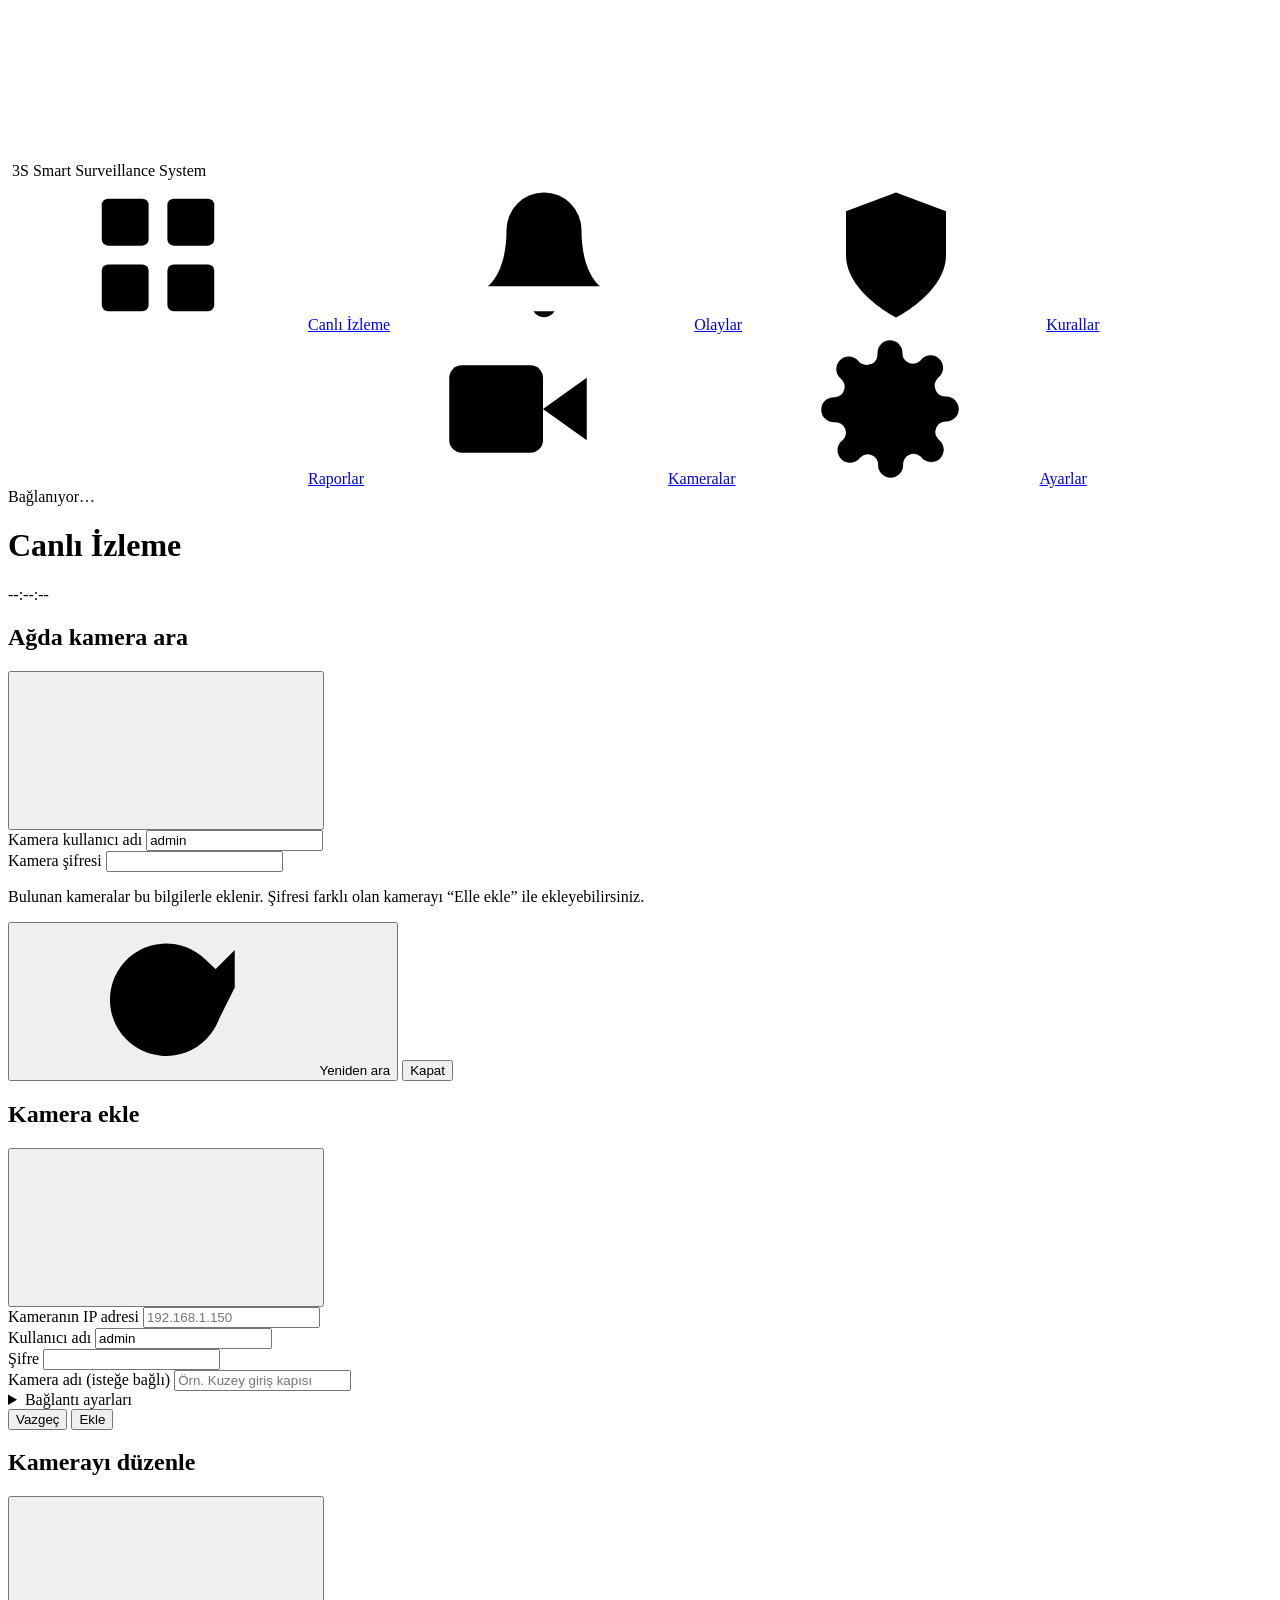
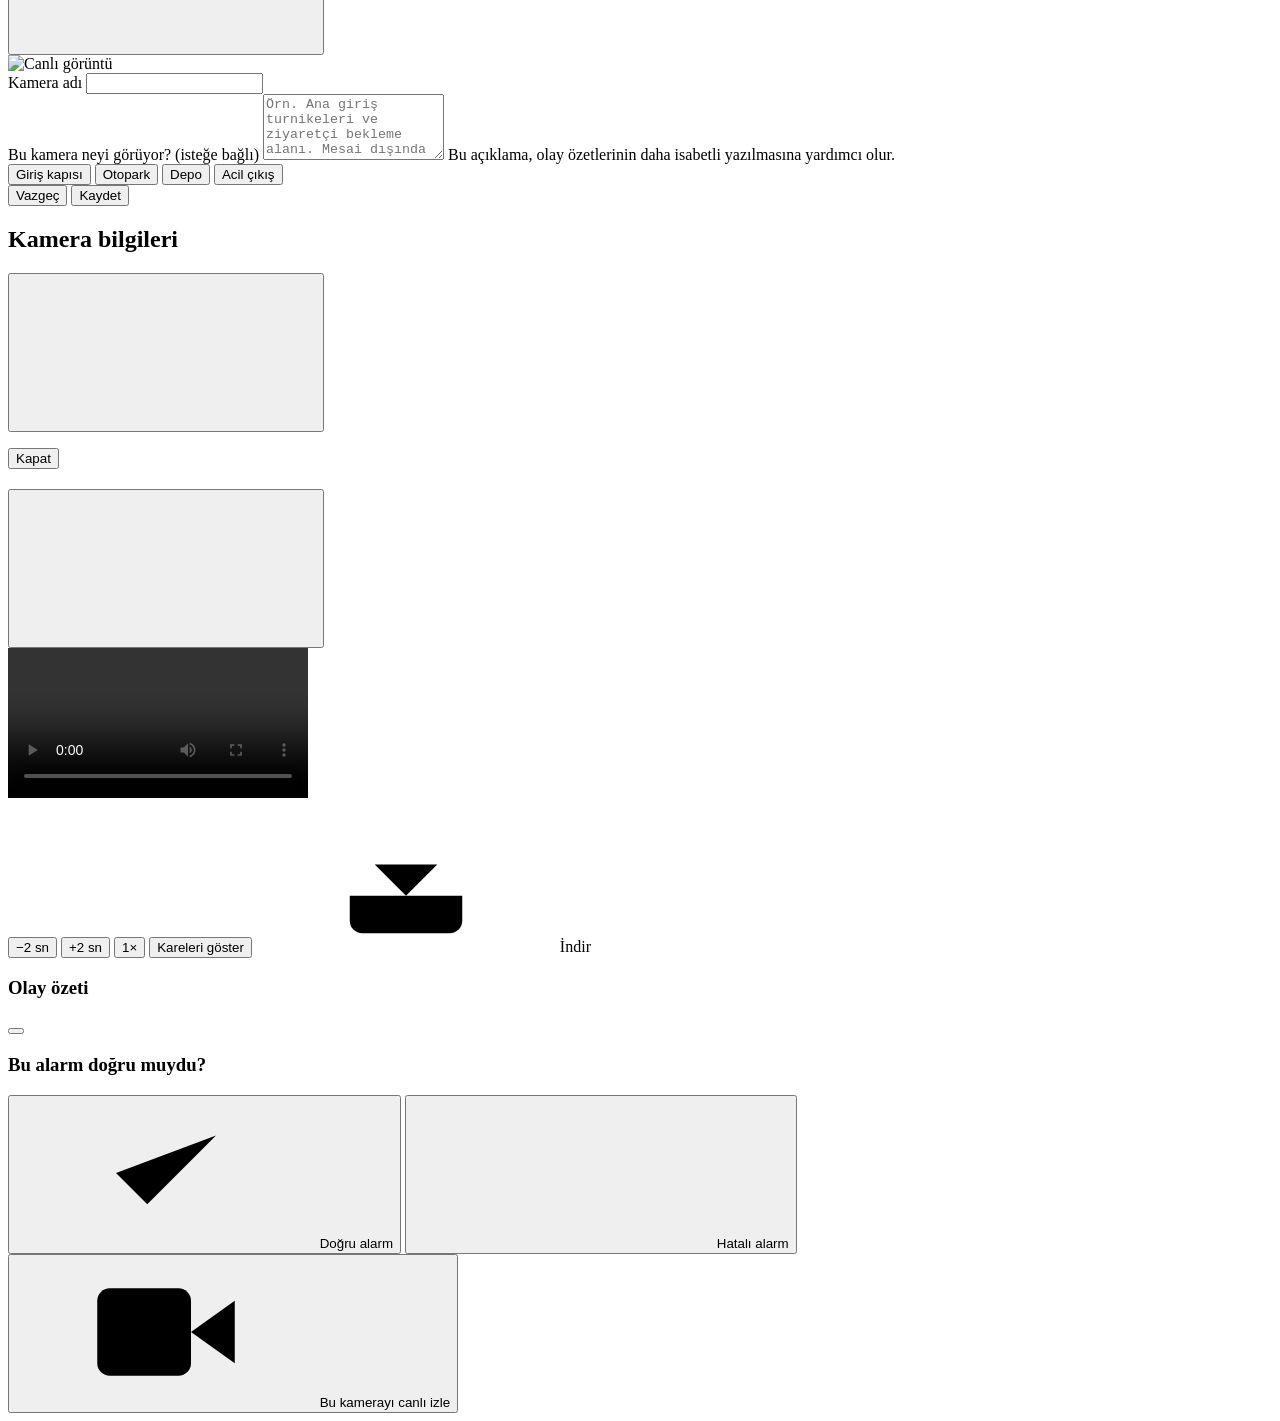
==== commit d836e487: "Rename to 3S (Smart Surveillance System) with a new logo The orange 3S monogram replaces the shield " ====
--- a/WebInterface/frontend/index.html
+++ b/WebInterface/frontend/index.html
@@ -3,9 +3,10 @@
 <head>
   <meta charset="UTF-8">
   <meta name="viewport" content="width=device-width, initial-scale=1.0">
-  <meta name="theme-color" content="#0b0e14">
-  <title>AegisVision</title>
-  <link rel="icon" type="image/svg+xml" href="data:image/svg+xml,%3Csvg xmlns='http://www.w3.org/2000/svg' viewBox='0 0 24 24' fill='%23ff8533'%3E%3Cpath d='M12 2L3 6v6c0 5.5 3.8 10.7 9 12 5.2-1.3 9-6.5 9-12V6l-9-4zm0 5a4 4 0 110 8 4 4 0 010-8z'/%3E%3C/svg%3E">
+  <meta name="theme-color" content="#14233a">
+  <title>3S</title>
+  <link rel="icon" type="image/svg+xml" href="/ui/logo.svg">
+  <script src="/ui/js/theme.js"></script>
   <link rel="stylesheet" href="/ui/css/base.css">
   <link rel="stylesheet" href="/ui/css/components.css">
   <link rel="stylesheet" href="/ui/css/layout.css">
@@ -49,8 +50,11 @@
 
     <aside class="sidebar">
       <div class="brand">
-        <svg class="brand-mark" viewBox="0 0 24 24"><path d="M12 2L3 6v6c0 5.5 3.8 10.7 9 12 5.2-1.3 9-6.5 9-12V6l-9-4zm0 5a4 4 0 110 8 4 4 0 010-8z"/></svg>
-        <span class="brand-name">AegisVision</span>
+        <img class="brand-mark" src="/ui/logo.svg" alt="">
+        <span class="brand-text">
+          <span class="brand-name">3S</span>
+          <span class="brand-full">Smart Surveillance System</span>
+        </span>
       </div>
 
       <nav class="nav" aria-label="Ana menü">
@@ -379,6 +383,32 @@
           <form class="settings" id="settings-form" novalidate>
 
             <div class="card settings-card">
+              <h2 class="card-title">Görünüm</h2>
+              <div class="theme-options" id="theme-options" role="radiogroup" aria-label="Tema">
+                <button type="button" class="theme-option" data-theme-name="light" role="radio">
+                  <span class="theme-swatch is-light"><i></i><i></i><i></i><i></i></span>
+                  <span class="theme-name">Açık</span>
+                </button>
+                <button type="button" class="theme-option" data-theme-name="navy" role="radio">
+                  <span class="theme-swatch is-navy"><i></i><i></i><i></i><i></i></span>
+                  <span class="theme-name">Lacivert</span>
+                </button>
+                <button type="button" class="theme-option" data-theme-name="dark" role="radio">
+                  <span class="theme-swatch is-dark"><i></i><i></i><i></i><i></i></span>
+                  <span class="theme-name">Koyu</span>
+                </button>
+              </div>
+              <div class="field language-field">
+                <span class="field-label">Dil</span>
+                <div class="segmented" id="language-options" role="group" aria-label="Dil">
+                  <button type="button" data-lang="tr" lang="tr">Türkçe</button>
+                  <button type="button" data-lang="en" lang="en">English</button>
+                </div>
+              </div>
+              <p class="hint">Tema ve dil yalnızca bu cihazda değişir; başka telefon ve bilgisayarlar kendi seçimini korur.</p>
+            </div>
+
+            <div class="card settings-card">
               <h2 class="card-title">Algılama</h2>
               <label class="switch-row">
                 <span><span class="switch-title">Olağandışı hareketleri algıla</span>
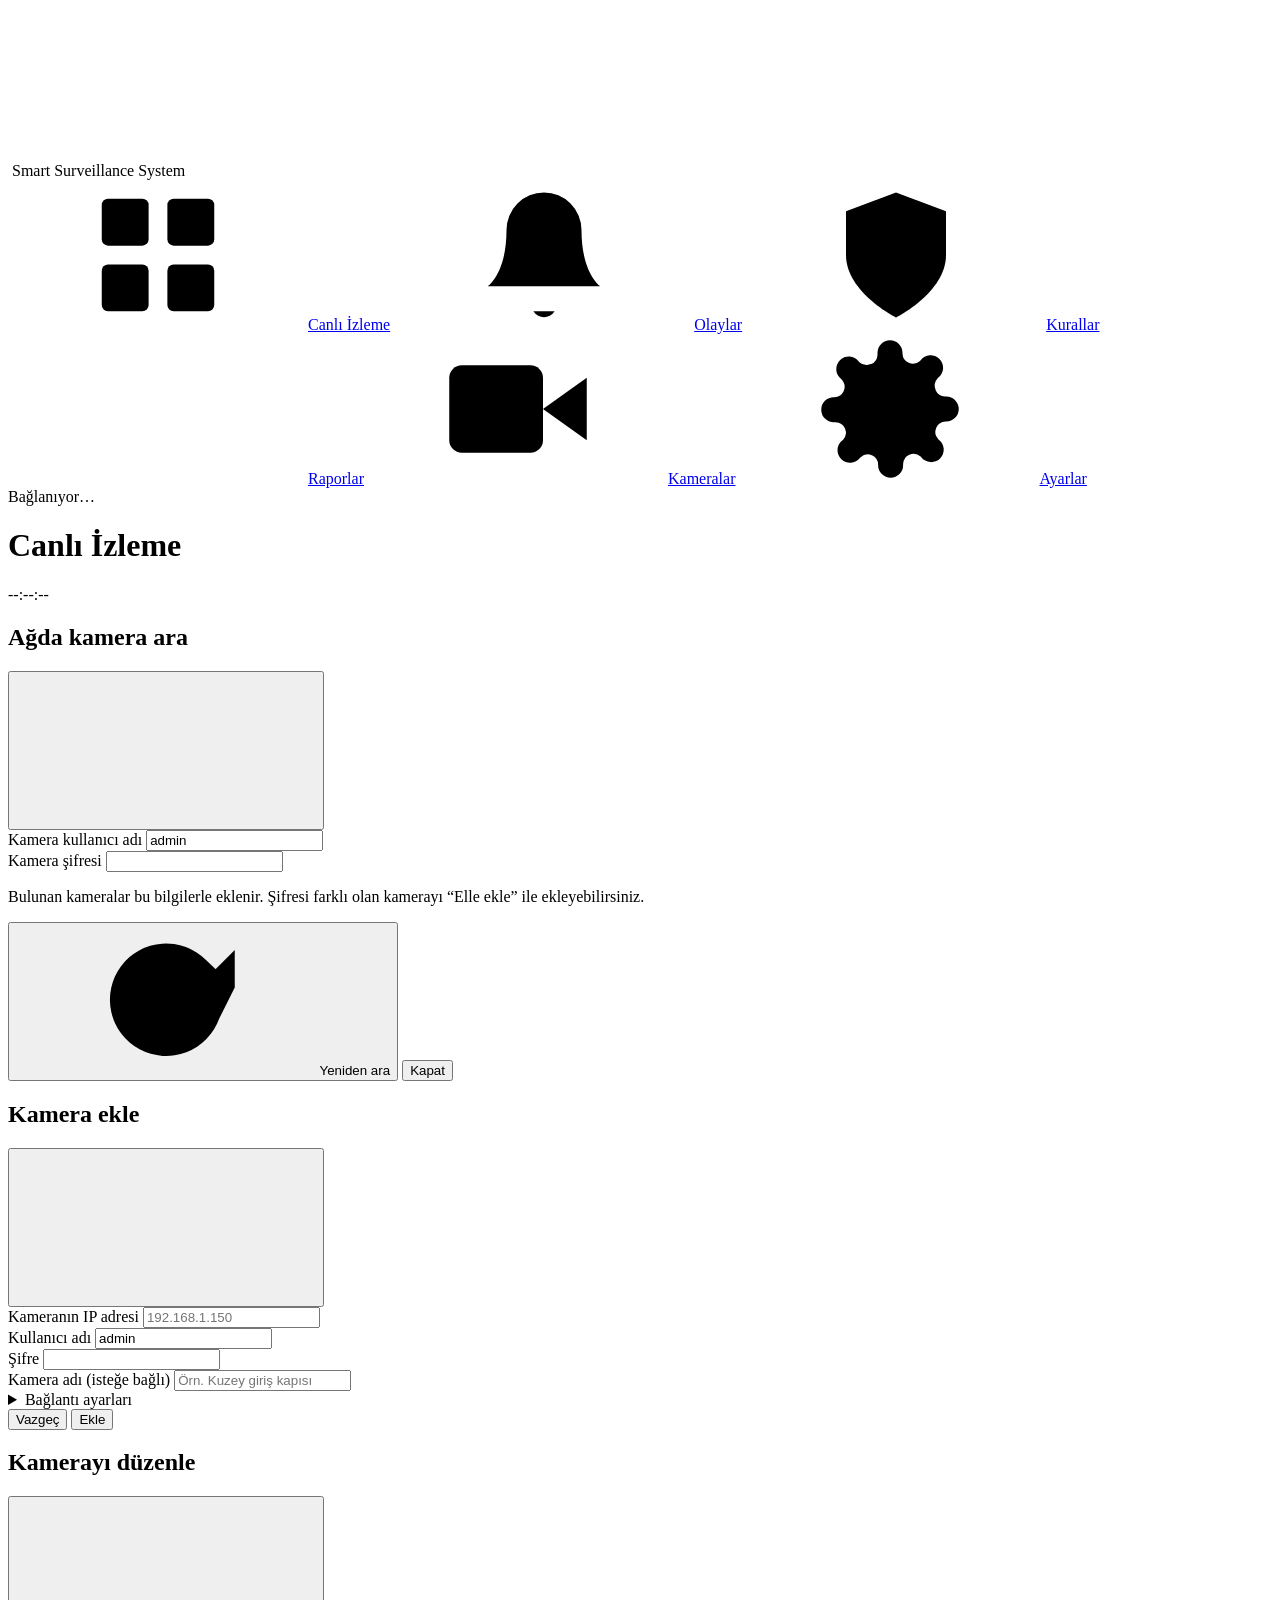
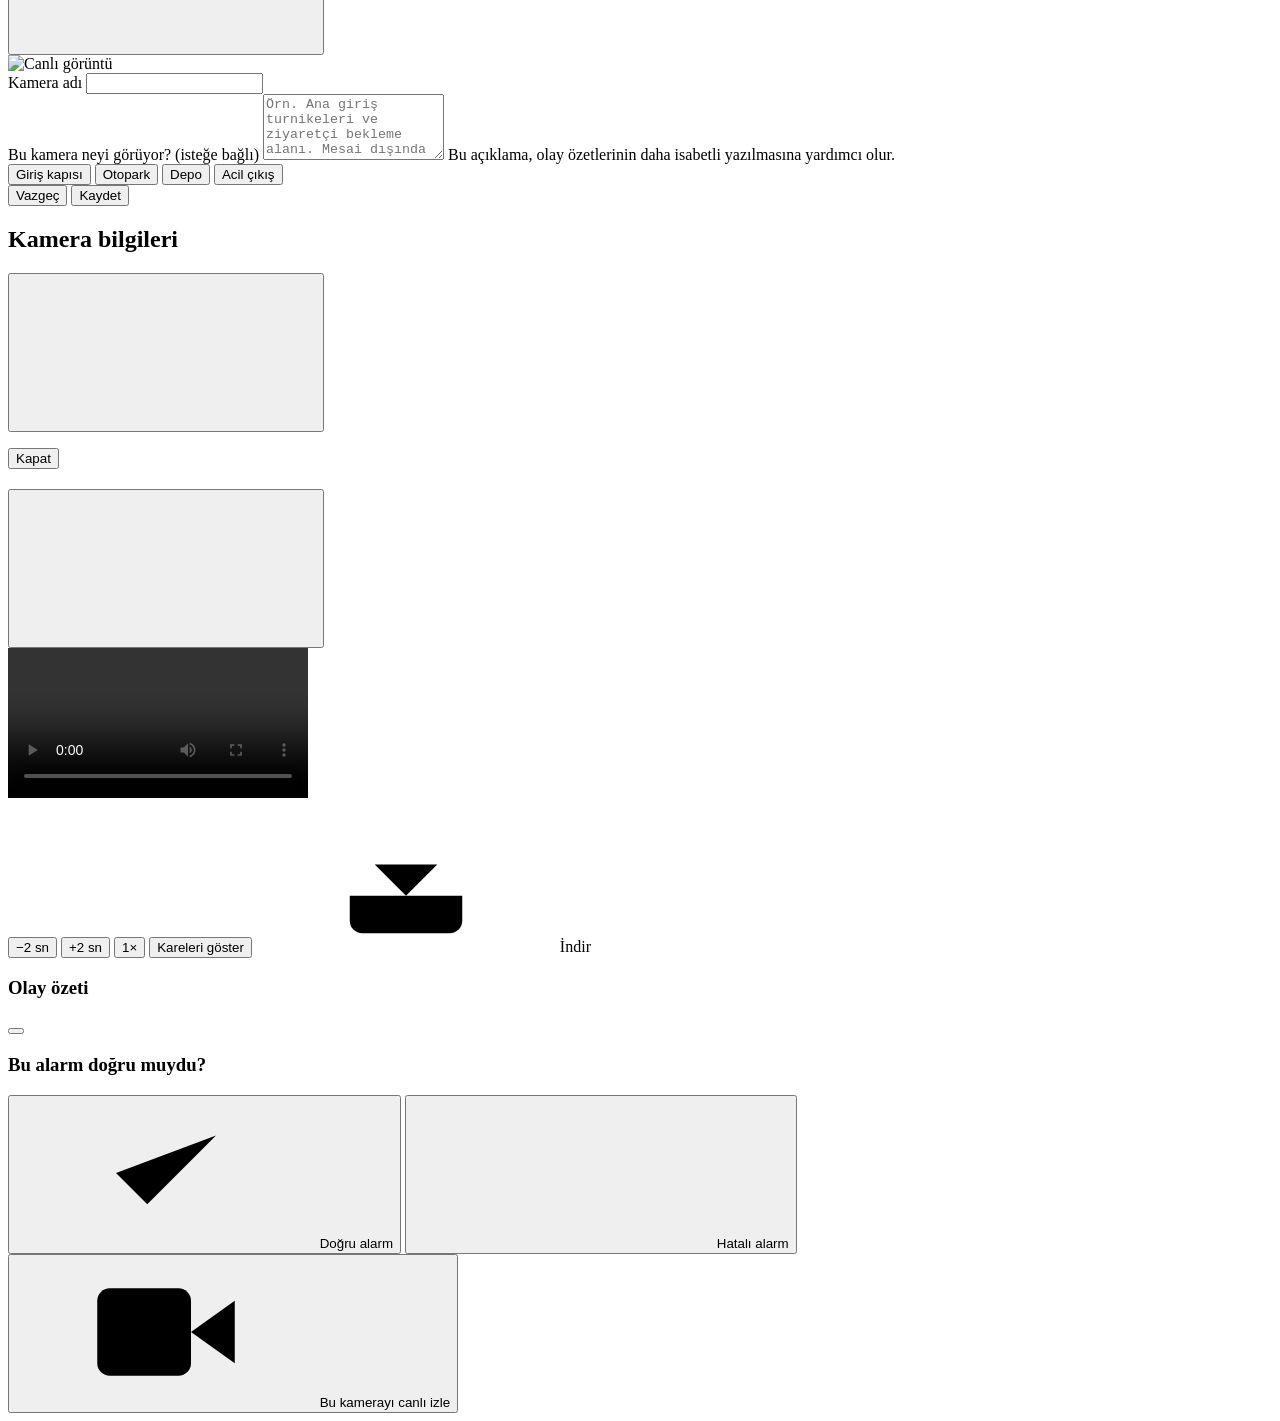
==== commit ad0cb299: "Keep 3S in the logo only; the name is Smart Surveillance System The logo already says 3S, so the men" ====
--- a/WebInterface/frontend/index.html
+++ b/WebInterface/frontend/index.html
@@ -4,7 +4,7 @@
   <meta charset="UTF-8">
   <meta name="viewport" content="width=device-width, initial-scale=1.0">
   <meta name="theme-color" content="#14233a">
-  <title>3S</title>
+  <title>Smart Surveillance System</title>
   <link rel="icon" type="image/svg+xml" href="/ui/logo.svg">
   <script src="/ui/js/theme.js"></script>
   <link rel="stylesheet" href="/ui/css/base.css">
@@ -51,10 +51,7 @@
     <aside class="sidebar">
       <div class="brand">
         <img class="brand-mark" src="/ui/logo.svg" alt="">
-        <span class="brand-text">
-          <span class="brand-name">3S</span>
-          <span class="brand-full">Smart Surveillance System</span>
-        </span>
+        <span class="brand-name">Smart Surveillance System</span>
       </div>
 
       <nav class="nav" aria-label="Ana menü">
